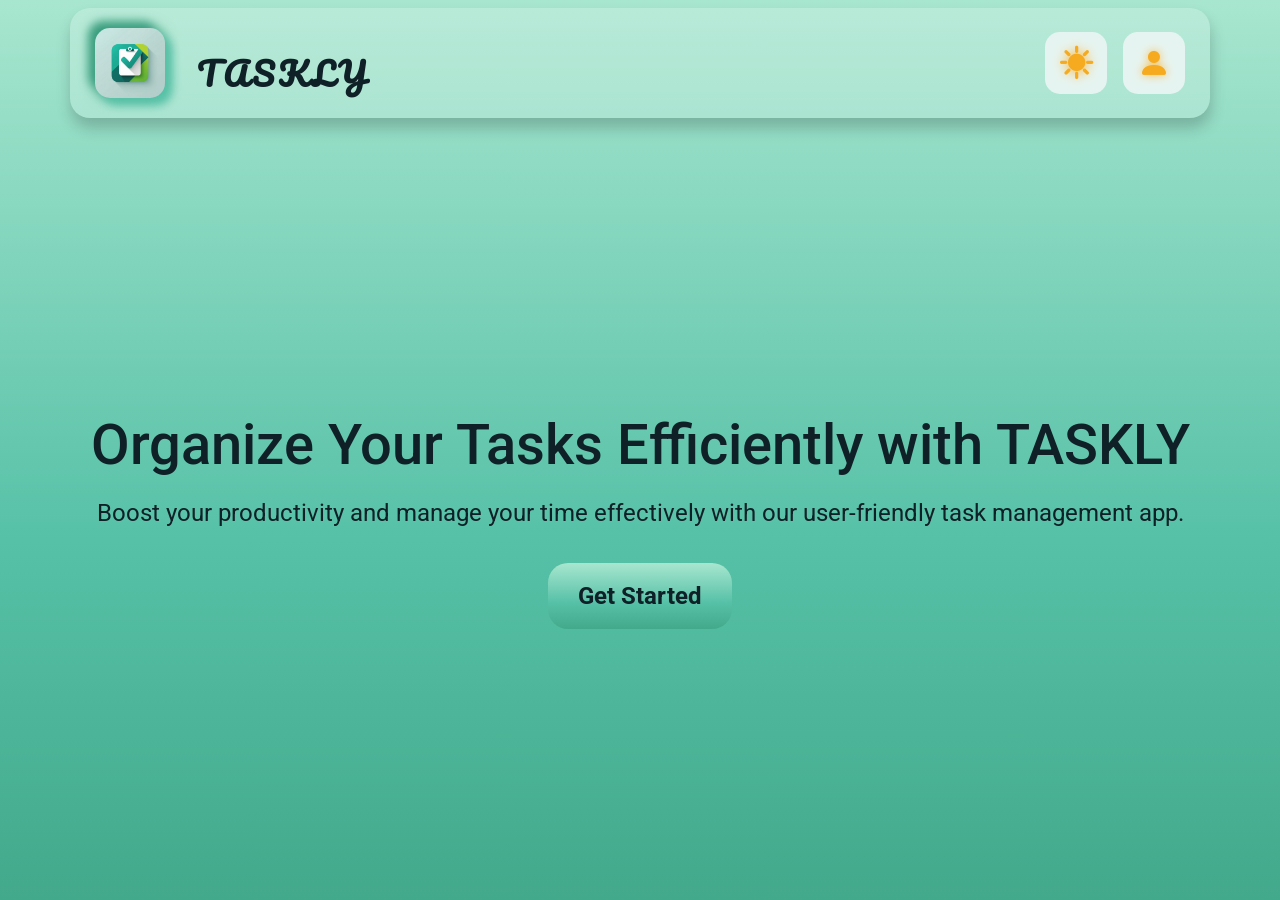
==== index.html @ f1f84120 "Add files via upload" ====
<!doctype html>
<html lang="en">

<head>
    <meta charset="utf-8">
    <meta name="viewport" content="width=device-width, initial-scale=1">
    <title>TASKLY</title>
    <link rel="icon" href="Images/Logo.png">

    <link href="https://cdn.jsdelivr.net/npm/bootstrap@5.3.8/dist/css/bootstrap.min.css" rel="stylesheet"
        integrity="sha384-sRIl4kxILFvY47J16cr9ZwB07vP4J8+LH7qKQnuqkuIAvNWLzeN8tE5YBujZqJLB" crossorigin="anonymous">
    <link rel="stylesheet" href="https://cdn.jsdelivr.net/npm/bootstrap-icons@1.11.3/font/bootstrap-icons.css">

    <link rel="stylesheet" href="CSS/Styles.css">
    <link rel="stylesheet" href="CSS/DarkModeStyles.css">
    <link rel="stylesheet" href="CSS/KeyFrames.css">
    <link rel="stylesheet" href="CSS/MediaQueries.css">
    <link rel="stylesheet" href="CSS/Fish.css">
</head>

<body onload="heroSectionHeight()" onresize="heroSectionHeight();">
    
    <div class="moonDiv">
        <div class="moon" id="white"></div>
    </div>
    
    <canvas id="stars"></canvas>

    <nav class="navbar navbar-expand-sm" id="navbar">
        <div class="container">
            <a class="navbar-brand logo" href="index.html">
                <img src="Images/Logo.png" alt="Logo Taskly">
                <h1>
                    <span>T</span>
                    <span>A</span>
                    <span>S</span>
                    <span>K</span>
                    <span>L</span>
                    <span>Y</span>
                </h1>
            </a>
            <button class="navbar-toggler" type="button" data-bs-toggle="collapse" data-bs-target="#navbarNav"
                aria-controls="navbarNav" aria-expanded="false" aria-label="Toggle navigation">
                <span class="navbar-toggler-icon"></span>
            </button>
            <div class="collapse navbar-collapse justify-content-end" id="navbarNav">
                <div class="d-flex justify-content-center align-items-center gap-3 my-2 my-md-0">
                    <div>
                        <input class="visually-hidden" type="checkbox" role="switch" id="Mode">
                        <label for="Mode" class="mode-icon"></label>
                    </div>
                    <div>
                        <button onclick="window.open('Login.html', '_self')" class="loginBtn"></button>
                    </div>
                </div>
            </div>
        </div>
    </nav>

    <section class="hero-section text-center">
        <div class="container">
            <h1 class="hero-title">Organize Your Tasks Efficiently with TASKLY</h1>
            <p class="hero-subtitle">Boost your productivity and manage your time effectively with our  user-friendly task management app.</p>
            <button onclick="window.open('Login.html', '_self')" class="getStartedBtn">Get Started</button>
        </div>
    </section>


    <script src="https://cdn.jsdelivr.net/npm/bootstrap@5.3.8/dist/js/bootstrap.bundle.min.js"
        integrity="sha384-FKyoEForCGlyvwx9Hj09JcYn3nv7wiPVlz7YYwJrWVcXK/BmnVDxM+D2scQbITxI"
        crossorigin="anonymous"></script>
    <script src="Javascript/AnimationBG.js"></script>
    <script src="Javascript/Scripts.js"></script>    
    
</body>

</html>
---- CSS/Styles.css ----
@import url('https://fonts.googleapis.com/css2?family=Roboto:wght@400;500;700&family=Pacifico&display=swap');

:root {
    --LightColor1: #a8e6cf;
    --LightColor2: #56C1A7;
    --LightColor3: #3A9D7D;
    --DarkColor1: #0F2027;
    --TransparentDarkColor1: rgba(15, 32, 39, 0.9);
    --DarkColor2: #203A43;
    --DarkColor3: #2C5364;
    --OffWhite: #e4e4e4;
    --DarkOffWhite: #c4c4c4;
}

* {
    margin: 0;
    padding: 0;
    box-sizing: border-box;
    scroll-behavior: smooth;
    transition: 0.6s ease-in-out;
    font-family: 'Roboto', sans-serif;
}

canvas {
    display: block;
    position: fixed;
    top: 0;
    left: 0;
    z-index: -2;
    opacity: 0;
}

body {
    background: linear-gradient(to bottom,
            var(--LightColor1),
            var(--LightColor2),
            var(--LightColor3),
            var(--DarkColor1),
            var(--DarkColor2),
            var(--DarkColor3));
    background-size: 300% 300%;
    background-position: top;
    background-repeat: no-repeat;
    background-attachment: fixed;
    transition: 1s ease-in-out;
}

/* Navbar */
.navbar {
    font-weight: bold;
    position: static;
    top: 0px;
    z-index: 999;
    margin-bottom: 15px;
}

.navbar .container {
    background: transparent;
    border-radius: 20px;
    padding: 15px 25px;
    position: relative;
    box-shadow: 1px 10px 15px rgba(0, 0, 0, 0.2);
}

.navbar .container::before,
.dataForms::before,
.home::before,
.modal .modal-content::before {
    content: "";
    position: absolute;
    top: 0;
    left: 0;
    width: 100%;
    height: 100%;
    border-radius: 20px;
    z-index: -1;
    background-color: rgba(255, 255, 255, 0.2);
    transition: 0.6s ease-in-out;    
}

.navbar .logo {
    display: flex;
    align-items: center;
    justify-content: center;
    flex-wrap: wrap;
    color: #e6f4f1 !important;
    gap: 2rem;
    margin: 0;
}

.navbar .logo img {
    width: 70px;
    height: 70px;
    border-radius: 15px;
    filter: drop-shadow(7px 7px 5px var(--LightColor2)) drop-shadow(-7px -7px 5px var(--LightColor3));
}

.navbar .logo:hover img {
    transform: scale(1.2);
    filter: drop-shadow(7px 7px 5px var(--LightColor3)) drop-shadow(-7px -7px 5px var(--LightColor2));
}

.navbar .logo h1 {
    font-size: clamp(1.5rem, 7vw, 2rem);
    font-weight: bold;
    color: var(--DarkColor1);
    margin: 0;
    display: flex;
    gap: 0.25rem;
}

.navbar .logo:hover h1 {
    transform: scale(1.2);
}

.navbar .logo h1 span {
    font-family: 'Pacifico', cursive;
    display: inline-block;
    animation: wave 2s linear infinite;
    transform: translateY(10px);
}

.navbar .logo h1 span:nth-child(1) {
    animation-delay: 0s;
}

.navbar .logo h1 span:nth-child(2) {
    animation-delay: 0.2s;
}

.navbar .logo h1 span:nth-child(3) {
    animation-delay: 0.4s;
}

.navbar .logo h1 span:nth-child(4) {
    animation-delay: 0.6s;
}

.navbar .logo h1 span:nth-child(5) {
    animation-delay: 0.8s;
}

.navbar .logo h1 span:nth-child(6) {
    animation-delay: 1.0s;
}

.loginBtn,
.mode-icon {
    border: none;
    background-color: transparent;
    text-decoration: none;
}

.mode-icon::before,
.loginBtn::before {
    font-family: "bootstrap-icons";
    font-size: 32px;
    color: #f5aa1f;
    text-shadow: 0px 0px 10px #f8bd50;
    background-color: #e6f4f1;
    border-radius: 15px;
    padding: 15px;
    cursor: pointer;
    transition: 0.6s ease-in-out;
}

.mode-icon::before {
    content: "\F1D1";
}

.loginBtn::before {
    content: "\F4DA";
}

.loginBtn:hover,
.mode-icon:hover {
    transform: scale(1.2);
}

.hero-section {
    display: flex;
    flex-direction: column;
    justify-content: center;
    align-items: center;
}

.hero-title {
    font-size: clamp(2rem, 5vw, 3.5rem);
    color: var(--DarkColor1);
    margin-bottom: 1rem;
}

.hero-subtitle {
    font-size: clamp(1rem, 3vw, 1.5rem);
    color: var(--DarkColor1);
    margin-bottom: 2rem;
}

.getStartedBtn {
    background: linear-gradient(to bottom,
            var(--LightColor1),
            var(--LightColor2),
            var(--LightColor3),
            var(--DarkColor1),
            var(--DarkColor2),
            var(--DarkColor3));
    background-size: 300% 300%;
    background-position: top;
    border-radius: 20px;
    padding: 15px 30px;
    font-size: clamp(1.2rem, 3vw, 1.5rem);
    font-weight: bold;
    color: var(--DarkColor1);
    border: none;
}

.getStartedBtn:hover {
    transform: scale(1.2);
}

/* Data Forms */
.dataForms {
    background-color: transparent;
    border-radius: 20px;
    padding: 0;
    box-shadow: 1px 10px 15px rgba(0, 0, 0, 0.2);
    position: relative;
    overflow: hidden;
}

.dataForms .showSignUp {
    position: absolute;
    top: -85px;
    left: 0px;
    padding: 25px 20px 15px;
    width: fit-content;
    font-weight: bold;
    border: none;
    background-color: var(--LightColor2);
    color: var(--DarkColor1);
    transition: 0.6s ease-in-out;
    display: none;
    flex-direction: column;
    align-items: center;
    justify-content: center;
    gap: 25px;
    z-index: 3;
    clip-path: polygon(0% 10%,
            50% 0%,
            100% 10%,
            100% 90%,
            50% 100%,
            0% 90%);
}

.dataForms h1 {
    width: 100%;
    font-size: clamp(1.5rem, 3vw, 3rem);
    color: var(--DarkColor1);
    font-weight: bold;
    text-align: center;
}

.dataForms p {
    color: var(--DarkColor1);
    opacity: 0.8;
    font-size: clamp(0.9rem, 2vw, 1.2rem);
    text-align: center;
}

.dataForms .social-links {
    display: flex;
    flex-direction: row;
    justify-content: center;
    align-items: center;
    gap: clamp(1.5rem, 3vw, 2rem);
}

.dataForms .social-links a {
    font-size: clamp(1rem, 5vw, 1.5rem);
    color: var(--DarkColor1);
    border: 1px solid var(--DarkColor1);
    padding: 10px 1rem;
    border-radius: 100%;
    transition: 0.4s ease-in-out;
}

.dataForms .social-links a:hover {
    background-color: var(--DarkColor1);
    color: var(--OffWhite);
    transform: scale(1.2);
}

.dataForms>div {
    padding: clamp(2rem, 3vw, 3rem) clamp(1.25rem, 5vw, 5rem);
    display: flex;
    flex-direction: column;
    gap: 1rem;
}

.dataForms form {
    display: flex;
    flex-direction: column;
    flex-wrap: wrap;
    align-items: center;
    justify-content: center;
    gap: 1.5rem;
}

.dataForms form>div {
    width: 100%;
    min-height: 51px;
    display: flex;
    flex-direction: column;
    align-items: center;
}

.dataForms form input:focus {
    outline: none;
    box-shadow: none;
}

.dataForms form .form-control {
    border: none;
    border-bottom: 1px solid var(--DarkColor1);
    padding: 10px;
    background-color: transparent;
    font-size: 1.25rem;
    color: var(--DarkColor1);
    transition: 0.6s ease-in-out;
}

.dataForms form .form-control::placeholder {
    color: var(--DarkColor1);
    opacity: 0.8;
    transition: 0.6s ease-in-out;
}

.dataForms form .form-control:focus {
    background-color: transparent;
}

.dataForms form div:has(.form-switch) {
    flex-wrap: wrap;
    flex-direction: row;
    justify-content: space-between;
    align-items: center;
    gap: 10px;
}

.dataForms form .form-switch .form-check-input {
    background-color: var(--LightColor2);
    border-color: var(--LightColor2);
    background-image: url("data:image/svg+xml,%3csvg xmlns='http://www.w3.org/2000/svg' viewBox='-4 -4 8 8'%3e%3ccircle r='3' fill='%23fff'/%3e%3c/svg%3e") !important;
    transition: 0.6s ease-in-out;
}

.dataForms form .form-switch .form-check-input:focus {
    background-image: url("data:image/svg+xml,%3csvg xmlns='http://www.w3.org/2000/svg' viewBox='-4 -4 8 8'%3e%3ccircle r='3' fill='%23fff'/%3e%3c/svg%3e") !important;
}

.dataForms form .form-switch .form-check-input:checked {
    background-color: var(--DarkColor1);
    border-color: var(--DarkColor1);
    background-image: url("data:image/svg+xml,%3csvg xmlns='http://www.w3.org/2000/svg' viewBox='-4 -4 8 8'%3e%3ccircle r='3' fill='%23fff'/%3e%3c/svg%3e") !important;
}

.dataForms form div:has(.form-switch) label {
    font-size: clamp(0.9rem, 5vw, 1.1rem);
    color: var(--DarkColor1);
}

.dataForms form .f-pass-btn {
    color: var(--DarkColor1);
    text-decoration: none;
    font-size: clamp(0.9rem, 5vw, 1.1rem);
}

.dataForms form .f-pass-btn:hover {
    text-decoration: underline;
}

.dataForms .submitBtn {
    color: var(--DarkColor1);
    border: 2px solid var(--DarkColor1);
    border-radius: 50px;
    padding: 10px clamp(30px, 3vw, 50px);
    font-size: clamp(1rem, 5vw, 1.5rem);
    background-color: transparent;
    font-weight: bold;
}

.dataForms .submitBtn:hover {
    background-color: var(--DarkColor1);
    color: var(--OffWhite);
    transform: scale(1.2);
}

.dataForms .overlay {
    position: absolute;
    border-radius: 20px;
    top: 0;
    right: 0;
    background: linear-gradient(to bottom,
            var(--LightColor1),
            var(--LightColor2),
            var(--LightColor3));
    background-position: var(--bg-pos, right);
    height: 100%;
    width: 50%;
    display: flex;
    flex-direction: column;
    justify-content: center;
    align-items: center;
    z-index: 0;
    transition: 0.6s ease-in-out;
}

.dataForms .overlay::before {
    content: '';
    background: linear-gradient(to bottom,
            var(--DarkColor1),
            var(--DarkColor2),
            var(--DarkColor3));
    background-size: 200%;
    background-position: var(--bg-pos, right);
    position: absolute;
    top: 0;
    left: 0;
    width: 100%;
    height: 100%;
    z-index: 1;
    opacity: 0;
    border-radius: 20px;
    transition: 0.6s ease-in-out;
}

.dataForms .overlay * {
    z-index: 2;
}

/* Tasks */

.hero-section:has(.home) {
    justify-content: flex-start;
    padding-top: 1.5rem;
}

.home {
    background-color: transparent;
    display: flex;
    flex-direction: column;
    align-items: center;
    justify-content: center;
    border-radius: 20px;
    padding: clamp(0.5rem, 5vw, 2rem);
    position: relative;
    box-shadow: 1px 10px 15px rgba(0, 0, 0, 0.2);
}

.home h1 {
    display: flex;
    align-self: center;
    justify-self: flex-start;
    margin: 0;
    color: var(--DarkColor1);
}

.home .tasks {
    width: 100%;
}

.home .tasks .task {
    background-color: var(--LightColor3);
    border-radius: 100rem;
    display: flex;
    flex-direction: row;
    justify-content: flex-start;
    align-items: center;
    gap: 20px;
    overflow: hidden;
    width: 100%;
    margin-bottom: 2rem;
}

.home .tasks .task .taskNumber {
    display: flex;
    align-self: stretch;
    filter: drop-shadow(1px 0px 10px var(--DarkColor1));
    width: 30%;
}

.home .tasks .task .taskNumber .shape {
    background-color: var(--LightColor2);
    clip-path: polygon(0% 0%,
            50% 0%,
            100% 100%,
            0% 100%);
    display: flex;
    align-items: center;
    width: 100%;
}

.home .tasks .task .taskNumber .num {
    /* border: 2px solid  var(--DarkColor1); */
    margin: 0;
    padding: 10px;
    margin-left: 10px;
    border-radius: 200rem;
}

.home .tasks .task .taskNumber .num span {
    font-size: clamp(1.5rem, 3vw, 7rem);
    padding: clamp(0.5rem, 3vw, 1.75rem);
    background-color: var(--LightColor1);
    clip-path: circle();
}

.home .tasks .task .taskContent {
    display: flex;
    flex-direction: row;
    justify-content: space-between;
    align-items: center;
    width: 70%;
}

.home .tasks .task .taskContent .text {
    display: flex;
    flex-direction: column;
    align-items: start;
    text-align: start;
    justify-content: center;
    padding-block: 1rem;
    width: clamp(80%, 5vw, 85%);
}

.home .tasks .task .taskContent .text * {
    margin: 0;
}

.home .tasks .task .taskContent .btns {
    display: flex;
    flex-direction: column;
    width: 20%;
    align-self: stretch;
}

.home .tasks .task .taskContent .btns button {
    font-size: clamp(1rem, 3vw, 1.5rem);
    margin: 0;
    border-radius: 0;
    height: 50%;
    display: flex;
    align-items: center;
    justify-content: center;
}

.btnAdd{
    border-radius: 100px;
    display: flex;
    align-items: center;
    justify-content: center;
    border: 2px solid var(--DarkColor1);
}

#addTaskbtn{
    font-weight: bold;
    font-size: 4rem;
    border: none;
    background-color: transparent;
    display: flex;
    align-items: center;
    justify-content: center;
    padding: 0 16px;
    clip-path: circle();
    color: var(--DarkColor1);
    transition: 0.4s ease-in-out;
}

#addTaskbtn:hover{
    background-color: var(--DarkColor1);
    color: var(--OffWhite);
}



.modal .modal-content{
    background-color: transparent;
    position: relative;
    border: none;
}

.modal .modal-content::before {
    background: linear-gradient(to bottom,
        var(--LightColor1),
        var(--LightColor2),
        var(--LightColor3)
    );
}

.modal .modal-header{
    display: flex;
    align-items: center;
    justify-content: space-between;
    border-bottom: 2px solid #0F2027;
}

.modal .modal-header h1{
    color: var(--DarkColor1);
}

.modal .modal-header .cls{
    background-color: transparent;
    border: none;
    font-size: 2rem;
    color: var(--DarkColor1);
    transition: 0.3s !important;
}
.modal .modal-header .cls:hover{
    color: var(--OffWhite);
}

.modal .modal-body form{
    display: flex;
    flex-direction: column;
    align-items: stretch;
}


.modal .modal-body form input:focus,
.modal .modal-body form textarea:focus {
    outline: none;
    box-shadow: none;
}

.modal .modal-body form input,
.modal .modal-body form span,
.modal .modal-body form textarea {
    border: none;
    border-bottom: 1px solid var(--DarkColor1);
    padding: 10px;
    background-color: transparent;
    font-size: 1.25rem;
    color: var(--DarkColor1);
    transition: 0.6s ease-in-out;
}

.modal .modal-body form input::placeholder,
.modal .modal-body form textarea::placeholder {
    color: var(--DarkColor1);
    /* opacity: 0.8; */
    transition: 0.6s ease-in-out;
}

.modal .modal-body form #taskname:focus {
    background-color: transparent;
}

.modal .modal-footer{
    border-top: 2px solid #0F2027;
}

.moonDiv{
    position: fixed;
    top: 0;
    left: 0;
    display: flex;
    align-items: center;
    justify-content: center;
    margin: 0px;
    padding: 0px;
    width: 100%;
    height: 100vh;
    overflow: hidden;
    z-index: -1;
    opacity: 0;
    transition: 0.6s ease-in-out;
}

.moon{
    background-color: var(--DarkColor1);
    width: 356px;
    height: 356px;
    border-radius: 50%;
    position: relative;
}

.moon::before{
    content: "";
    background-color: var(--DarkOffWhite);
    position: absolute;
    display: block;
    height: 100%;
    width: 100%;
    border-radius: 50%;
    z-index: -1;
    animation: 3.2s MoonAnime linear infinite alternate;
}
---- CSS/DarkModeStyles.css ----
body:has(#Mode:checked) canvas{
    opacity: 1;
}

body:has(#Mode:checked) {
    background: linear-gradient(to bottom, 
        var(--LightColor1), 
        var(--LightColor2), 
        var(--LightColor3), 
        var(--DarkColor1), 
        var(--DarkColor2), 
        var(--DarkColor3)
    );
    background-size: 300% 300%;
    background-position: bottom;
}

body:has(#Mode:checked) .navbar .container::before,
body:has(#Mode:checked) .dataForms::before,
body:has(#Mode:checked) .home::before,
body:has(#Mode:checked) .modal .modal-content::before{
    background-color: rgba(134, 134, 134, 0.1);
}

body:has(#Mode:checked) .navbar .logo span,
body:has(#Mode:checked) .hero-title,
body:has(#Mode:checked) h1,
body:has(#Mode:checked) h2,
body:has(#Mode:checked) h3,
body:has(#Mode:checked) h4,
body:has(#Mode:checked) h5,
body:has(#Mode:checked) p,
body:has(#Mode:checked) a,
body:has(#Mode:checked) label,
body:has(#Mode:checked) span,
body:has(#Mode:checked) form input,
body:has(#Mode:checked) form textarea,
body:has(#Mode:checked) form input::placeholder,
body:has(#Mode:checked) form textarea::placeholder
{
    color: var(--OffWhite);
}

body:has(#Mode:checked) .mode-icon::before {
    content: "\F495";
    background-color: var(--DarkColor1);
    color: var(--OffWhite);
    text-shadow: 0px 0px 10px var(--OffWhite);
}

body:has(#Mode:checked) .loginBtn::before{
    background-color: var(--DarkColor1);
    color: var(--OffWhite);
    text-shadow: 0px 0px 10px var(--OffWhite);
}


body:has(#Mode:checked) .hero-subtitle {
    color: var(--DarkOffWhite);
}

body:has(#Mode:checked) .getStartedBtn {
    background: linear-gradient(to bottom, var(--LightColor1), var(--LightColor2), var(--LightColor3), var(--DarkColor1), var(--DarkColor2), var(--DarkColor3));
    background-size: 300% 300%;
    background-position: bottom;
    color: var(--OffWhite);
}

/* Data Forms */

body:has(#Mode:checked) .dataForms .showSignUp{
    background-color: var(--DarkColor1);
    color: var(--OffWhite);
}

body:has(#Mode:checked) .dataForms .social-links a{
    border: 1px solid var(--OffWhite);
}
body:has(#Mode:checked) .dataForms .social-links a:hover{
    background-color: var(--OffWhite);
    color: var(--DarkColor1);
    transform: scale(1.2);
}

body:has(#Mode:checked) .dataForms .form-control {
    color: var(--OffWhite);
    border-bottom: 1px solid var(--OffWhite);
}

body:has(#Mode:checked) .dataForms .form-control::placeholder {
    color: var(--DarkOffWhite);
}

body:has(#Mode:checked) .dataForms form div:has(.form-switch) input[type="checkbox"]{
    background-color: var(--DarkColor2);
    border-color: var(--DarkColor2);
}

body:has(#Mode:checked) .dataForms form div:has(.form-switch) input[type="checkbox"]:checked{
    background-color: var(--LightColor2);
    border-color: var(--LightColor2);
}

body:has(#Mode:checked) .dataForms .submitBtn {
    color: var(--OffWhite);
    border-color: var(--OffWhite);
}

body:has(#Mode:checked) .dataForms .submitBtn {
    color: var(--OffWhite);
    border-color: var(--OffWhite);
}

body:has(#Mode:checked) .dataForms .submitBtn:hover {
    background-color: var(--OffWhite);
    color: var(--DarkColor1);
}

body:has(#Mode:checked) .dataForms .overlay::before {
    opacity: 1;
}

body:has(#Mode:checked) .home .tasks .task{
    background-color: var(--TransparentDarkColor1);
}

body:has(#Mode:checked) .home .tasks .task .taskNumber{
    filter: drop-shadow(0px 0px 15px var(--LightColor1));
}

body:has(#Mode:checked) .home .tasks .task .taskNumber .shape{
    background-color: var(--DarkColor2);
}

body:has(#Mode:checked) .home .tasks .task .taskNumber .num span{
    background-color: var(--DarkColor3);
}

body:has(#Mode:checked) .btnAdd{
    border: 2px solid var(--OffWhite);
}

body:has(#Mode:checked) #addTaskbtn{
    background-color: transparent;
    color: var(--OffWhite);
}

body:has(#Mode:checked) #addTaskbtn:hover{
    background-color: var(--OffWhite);
    color: var(--DarkColor1);
}

body:has(#Mode:checked) .modal .modal-content::before {
    background: linear-gradient(to bottom,
        var(--DarkColor1),
        var(--DarkColor2),
        var(--DarkColor3)
    );
}

body:has(#Mode:checked) #addTaskModal .btn-close {
    filter: brightness(0) invert(1);
}

body:has(#Mode:checked) .moonDiv{
    opacity: 1;
}
---- CSS/KeyFrames.css ----
@keyframes wave {
    0%, 100% {
        transform: translateY(10px);
    }
    50% {
        transform: translateY(-10px);
    }
}


@keyframes MoonAnime{
    0%{
        transform: translate(-30px, 30px) scale(0.9);
        box-shadow: none;
    }

    50%{
        transform: translateX(0px, 0px) scale(1.02);
        box-shadow: 0 0 10px var(--OffWhite), 0 0 80px 8px var(--OffWhite);
    }

    100%{
        transform: translate(30px, -30px) scale(0.9);
        box-shadow: none;
    }
}
---- CSS/MediaQueries.css ----
@media (max-width:767px) {
    .navbar .container {
        align-items: center;
        justify-content: center;
        text-align: center;
        gap: 1rem;
    }

    .navbar .logo {
        text-align: center;
        align-items: center;
        justify-content: center;
        gap: 1.75rem;
    }

    .dataForms{
        border-top-left-radius: 0px;
    }

    .dataForms .showSignUp{
        display: flex;
    }

    .dataForms .overlay{
        display: none;
    }

    .home .tasks .task{
        flex-direction: column;
        align-items: center;
        justify-content: center;
        border-radius: 20px;
    }

    .home .tasks .task .taskNumber{
        width: 100%;
        filter: drop-shadow(0px 5px 15px  var(--DarkColor1));
    }
    
    .home .tasks .task .taskNumber .shape{
        clip-path: none;
        justify-content: center;
    }

    .home .tasks .task .taskNumber .num{
        border: none;
        padding: 10px;
        margin-left: 0px;
        border-radius: 0rem;
    }

    .home .tasks .task .taskContent{
        flex-direction: column;
        align-items: center;
        justify-content: center;
        width: 100%;
    }

    .home .tasks .task .taskContent .text{
        align-items: center;
        text-align: center;
    }
    
    .home .tasks .task .taskContent .btns{
        flex-direction: row;
        justify-content: center;
        width: 100%;
    }
    
    .home .tasks .task .taskContent .btns button{
        height: 100%;
        width: 50%;
    }

    .home .tasks .task .taskContent .btns button:nth-child(1){
        justify-content: flex-end;
    }
    .home .tasks .task .taskContent .btns button:nth-child(2){
        justify-content: flex-start;
    }

    .moonDiv .moon{
        width: 256px;
        height: 256px;
    }
}
---- CSS/Fish.css ----
:root{
    --coilSize: 20px;
    --delayCount: 40ms;
    --scaleMe: 1.2;

    --scaleFlip: 1;
    --posFlip: 0;
}

.fish {
    position: fixed;
    top: -25%;
    left: 50%;
    width: fit-content;
    height: 100%;
    z-index: 3;
    filter: drop-shadow(calc(var(--coilSize) * 4) calc(var(--coilSize) / 3) 5px rgba(0, 0, 0, 0.3));
}

.fish .koiCoil {
    z-index: 9999;
    position: absolute;
    width: var(--coilSize);
    height: var(--coilSize);
    background-color: orangered;
    border-radius: 50%;
    top: 50%;
    left: 50%;
    margin-left: calc(var(--coilSize) / -2);
    margin-top: calc(var(--coilSize) / -2);
    transform: scale(var(--scaleMe), var(--scaleMe));
    filter: contrast(200%);
    offset-path: path("M11.7692 229.5C14.552 200.052 7.51901 171.858 -42.8757 170.644C-105.869 169.128 -131.294 76.612 -101.695 51.5872C-72.0955 26.5625 -24.6607 -50.7867 70.5883 51.5872C165.837 153.961 27.7073 131.211 33.0199 183.157C38.3326 235.102 90.3211 195.669 139.274 223.727C188.226 251.785 207.959 299.56 139.274 316.243C70.5883 332.926 41.3685 398.9 81.9726 419.754C122.577 440.608 222 478.524 222 419.754C222 372.738 222 242.432 222 183.157C219.091 129.948 175.78 30.8091 25.8099 59.9288C-161.652 96.3284 -30.3529 119.837 25.8099 141.07C81.9726 162.303 171.529 204.769 126.751 260.506C81.9726 316.243 101.326 362.501 139.274 373.496C177.222 384.492 170.012 464.495 70.5883 462.979C-28.835 461.462 -42.8757 393.015 -42.8757 373.496C-42.8757 238.288 11.7692 293 11.7692 240.506C11.7692 208.05 11.7692 237.336 11.7692 229.5Z"
        );
    animation: fishAnim 20000ms linear infinite;
    box-shadow: calc(var(--coilSize) / -2) calc(var(--coilSize) / -10) 0 white inset;
}

.fish:nth-of-type(2) {
    transform-origin: top center;
    transform: scale(-1, 1);
    filter: drop-shadow(calc(var(--coilSize) * -4) calc(var(--coilSize) / 3) 5px rgba(0, 0, 0, 0.3));
}

.fish:nth-of-type(2) .koiCoil {
    background-color: white;
    box-shadow: calc(var(--coilSize) / -2) calc(var(--coilSize) / -10) 0 orangered inset;
}

.fish .koiCoil:nth-of-type(15),
.fish .koiCoil:nth-of-type(14) {
    background-color: orangered;
}

.fish:nth-of-type(2) .koiCoil:nth-of-type(15),
.fish:nth-of-type(2) .koiCoil:nth-of-type(14) {
    background-color: white;
}

.fish .koiCoil:nth-of-type(15)::after {
    content: ":";
    position: absolute;
    color: black;
    font-weight: 800;
    text-align: center;
    line-height: 60%;
    font-size: calc(var(--coilSize) * 1.2);
}

.fish .koiCoil:nth-of-type(1)::before {
    content: "";
    position: absolute;
    width: 100%;
    height: 50%;
    top: 25%;
    left: -100%;
    border-radius: var(--coilSize);
    background-color: white;
    /*box-shadow: calc(var(--coilSize) / -10) calc(var(--coilSize) / -4) calc(var(--coilSize) / 3) rgba(0,0,0,.3) inset;*/
    transform-origin: center right;
    animation: backFlip 200ms ease-in-out alternate infinite;
}

.fish .koiCoil:nth-of-type(14) {
    --scaleMe: 1.2;
    animation-delay: calc(var(--delayCount) * 1);
}

.fish .koiCoil:nth-of-type(13) {
    --scaleMe: 1.35;
    animation-delay: calc(var(--delayCount) * 2);
}

.fish .koiCoil:nth-of-type(12) {
    --scaleMe: 1.55;
    animation-delay: calc(var(--delayCount) * 3);
}

.fish .koiCoil:nth-of-type(11) {
    --scaleMe: 1.75;
    animation-delay: calc(var(--delayCount) * 4);
}

.fish .koiCoil:nth-of-type(10) {
    --scaleMe: 1.9;
    animation-delay: calc(var(--delayCount) * 5);
}

.fish .koiCoil:nth-of-type(9) {
    --scaleMe: 2;
    animation-delay: calc(var(--delayCount) * 6);
}

.fish .koiCoil:nth-of-type(8) {
    --scaleMe: 2;
    animation-delay: calc(var(--delayCount) * 7);
}

.fish .koiCoil:nth-of-type(7) {
    --scaleMe: 2;
    animation-delay: calc(var(--delayCount) * 8);
}

.fish .koiCoil:nth-of-type(6) {
    --scaleMe: 1.9;
    animation-delay: calc(var(--delayCount) * 9);
}

.fish .koiCoil:nth-of-type(5) {
    --scaleMe: 1.75;
    animation-delay: calc(var(--delayCount) * 10);
}

.fish .koiCoil:nth-of-type(4) {
    --scaleMe: 1.55;
    animation-delay: calc(var(--delayCount) * 11);
}

.fish .koiCoil:nth-of-type(3) {
    --scaleMe: 1.35;
    animation-delay: calc(var(--delayCount) * 12);
}

.fish .koiCoil:nth-of-type(2) {
    --scaleMe: 1.2;
    animation-delay: calc(var(--delayCount) * 13);
}

.fish .koiCoil:nth-of-type(1) {
    animation-delay: calc(var(--delayCount) * 14);
}

.fish .koiCoil:nth-of-type(12)::before,
.fish .koiCoil:nth-of-type(12)::after {
    content: "";
    position: absolute;
    width: 100%;
    height: 20%;
    top: -10%;
    left: -100%;
    border-radius: var(--coilSize);
    background-color: white;
    transform-origin: center right;
    animation: sideFlip 500ms ease-in-out alternate infinite;
}

.fish .koiCoil:nth-of-type(12)::after {
    --scaleFlip: -1;
    --posFlip: calc(var(--coilSize) * -1);
}

@keyframes fishAnim {
    0% {
        offset-distance: 0%;
    }

    100% {
        offset-distance: 100%;
    }
}

@keyframes backFlip {
    0% {
        transform: rotate(45deg);
    }

    100% {
        transform: rotate(-45deg);
    }
}

@keyframes sideFlip {
    0% {
        transform: scale(1, var(--scaleFlip)) translateY(var(--posFlip))rotate(80deg);
    }

    100% {
        transform: scale(1, var(--scaleFlip)) translateY(var(--posFlip))rotate(20deg);
    }
}
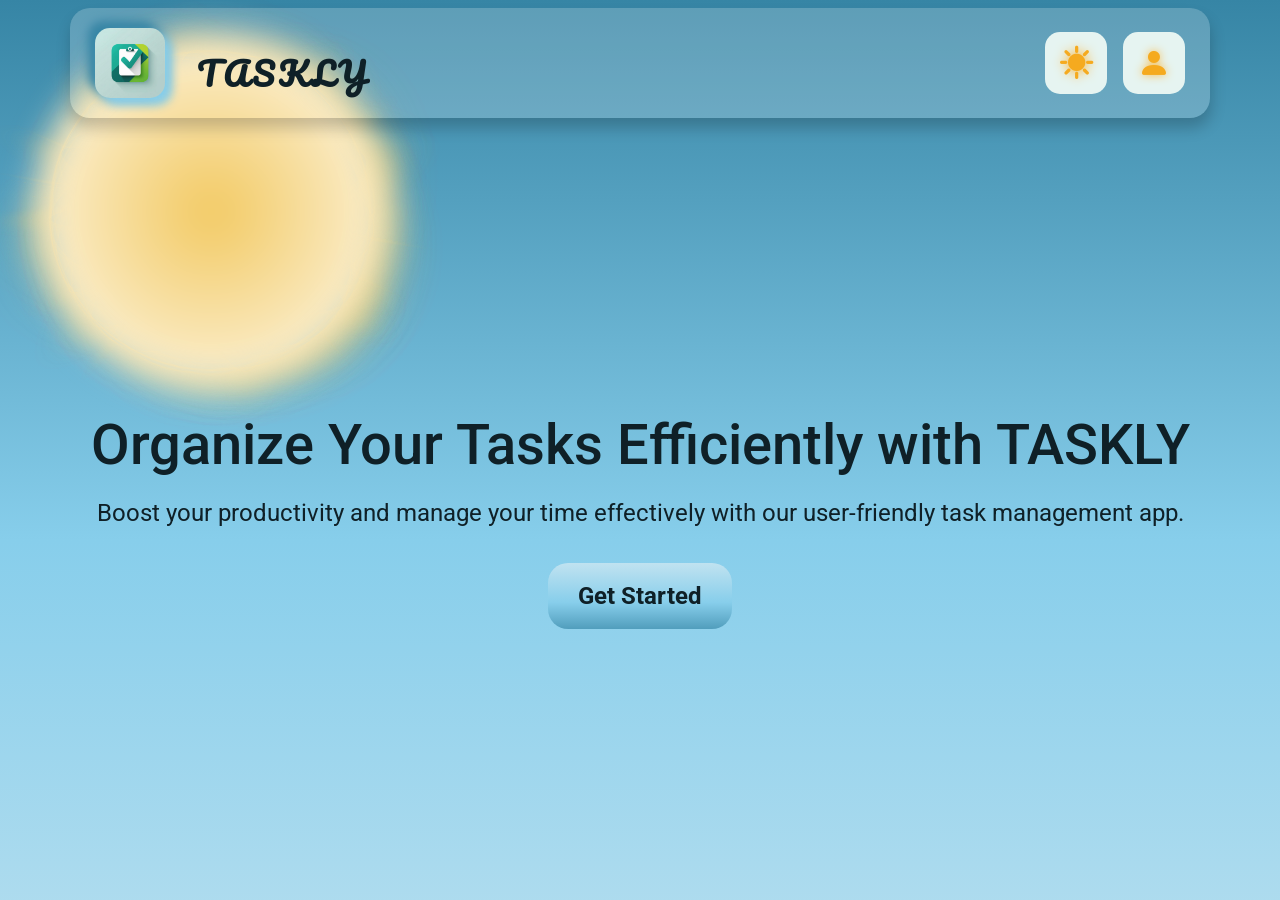
==== commit 2bbbe339: "Add files via upload" ====
--- a/index.html
+++ b/index.html
@@ -2,76 +2,122 @@
 <html lang="en">
 
 <head>
-    <meta charset="utf-8">
-    <meta name="viewport" content="width=device-width, initial-scale=1">
-    <title>TASKLY</title>
-    <link rel="icon" href="Images/Logo.png">
+  <meta charset="utf-8" />
+  <meta name="viewport" content="width=device-width, initial-scale=1" />
+  <title>TASKLY</title>
+  <link rel="icon" href="Images/Logo.png" />
 
-    <link href="https://cdn.jsdelivr.net/npm/bootstrap@5.3.8/dist/css/bootstrap.min.css" rel="stylesheet"
-        integrity="sha384-sRIl4kxILFvY47J16cr9ZwB07vP4J8+LH7qKQnuqkuIAvNWLzeN8tE5YBujZqJLB" crossorigin="anonymous">
-    <link rel="stylesheet" href="https://cdn.jsdelivr.net/npm/bootstrap-icons@1.11.3/font/bootstrap-icons.css">
+  <!-- Bootstrap Library, Icons -->
+  <link href="https://cdn.jsdelivr.net/npm/bootstrap@5.3.8/dist/css/bootstrap.min.css" rel="stylesheet"
+    integrity="sha384-sRIl4kxILFvY47J16cr9ZwB07vP4J8+LH7qKQnuqkuIAvNWLzeN8tE5YBujZqJLB" crossorigin="anonymous" />
+  <link rel="stylesheet" href="https://cdn.jsdelivr.net/npm/bootstrap-icons@1.11.3/font/bootstrap-icons.css" />
 
-    <link rel="stylesheet" href="CSS/Styles.css">
-    <link rel="stylesheet" href="CSS/DarkModeStyles.css">
-    <link rel="stylesheet" href="CSS/KeyFrames.css">
-    <link rel="stylesheet" href="CSS/MediaQueries.css">
-    <link rel="stylesheet" href="CSS/Fish.css">
+  <!-- CSS Files -->
+  <link rel="stylesheet" href="CSS/Styles.css" />
+  <link rel="stylesheet" href="CSS/DarkModeStyles.css" />
+  <link rel="stylesheet" href="CSS/KeyFrames.css" />
+  <link rel="stylesheet" href="CSS/MediaQueries.css" />
+  <link rel="stylesheet" href="CSS/Sun.css" />
+  <link rel="stylesheet" href="CSS/Moon.css" />
 </head>
 
-<body onload="heroSectionHeight()" onresize="heroSectionHeight();">
-    
-    <div class="moonDiv">
-        <div class="moon" id="white"></div>
+<body onload="heroSectionHeight()" onresize="heroSectionHeight()">
+  <!-- Sun Light Mode -->
+  <div class="sunDiv parent-sun">
+    <div class="sunDiv sun">
+      <div class="sunDiv rotate">
+        <span></span>
+        <span></span>
+        <span></span>
+        <span></span>
+        <span></span>
+        <span></span>
+        <span></span>
+        <span></span>
+        <span></span>
+        <span></span>
+        <span></span>
+        <span></span>
+        <span></span>
+        <span></span>
+        <span></span>
+        <span></span>
+        <span></span>
+        <span></span>
+        <span></span>
+        <span></span>
+        <span></span>
+        <span></span>
+        <span></span>
+        <span></span>
+        <span></span>
+        <span></span>
+        <span></span>
+        <span></span>
+      </div>
     </div>
-    
-    <canvas id="stars"></canvas>
+  </div>
 
-    <nav class="navbar navbar-expand-sm" id="navbar">
-        <div class="container">
-            <a class="navbar-brand logo" href="index.html">
-                <img src="Images/Logo.png" alt="Logo Taskly">
-                <h1>
-                    <span>T</span>
-                    <span>A</span>
-                    <span>S</span>
-                    <span>K</span>
-                    <span>L</span>
-                    <span>Y</span>
-                </h1>
-            </a>
-            <button class="navbar-toggler" type="button" data-bs-toggle="collapse" data-bs-target="#navbarNav"
-                aria-controls="navbarNav" aria-expanded="false" aria-label="Toggle navigation">
-                <span class="navbar-toggler-icon"></span>
-            </button>
-            <div class="collapse navbar-collapse justify-content-end" id="navbarNav">
-                <div class="d-flex justify-content-center align-items-center gap-3 my-2 my-md-0">
-                    <div>
-                        <input class="visually-hidden" type="checkbox" role="switch" id="Mode">
-                        <label for="Mode" class="mode-icon"></label>
-                    </div>
-                    <div>
-                        <button onclick="window.open('Login.html', '_self')" class="loginBtn"></button>
-                    </div>
-                </div>
-            </div>
+  <!-- Moon Dark Mode -->
+  <div class="moonDiv">
+    <div class="moon" id="white"></div>
+  </div>
+
+  <!-- Stars Dark Mode -->
+  <canvas id="stars"></canvas>
+
+  <nav class="navbar navbar-expand-sm" id="navbar">
+    <div class="container">
+      <a class="navbar-brand logo" href="index.html">
+        <img src="Images/Logo.png" alt="Logo Taskly" />
+        <h1>
+          <span>T</span>
+          <span>A</span>
+          <span>S</span>
+          <span>K</span>
+          <span>L</span>
+          <span>Y</span>
+        </h1>
+      </a>
+      <button class="navbar-toggler" type="button" data-bs-toggle="collapse" data-bs-target="#navbarNav"
+        aria-controls="navbarNav" aria-expanded="false" aria-label="Toggle navigation">
+        <span class="navbar-toggler-icon"></span>
+      </button>
+      <div class="collapse navbar-collapse justify-content-end" id="navbarNav">
+        <div class="d-flex justify-content-center align-items-center gap-3 my-2 my-md-0">
+          <div>
+            <input class="visually-hidden" type="checkbox" role="switch" id="Mode" />
+            <label for="Mode" class="mode-icon"></label>
+          </div>
+          <div>
+            <button onclick="window.open('Login.html', '_self')" class="loginBtn"></button>
+          </div>
         </div>
-    </nav>
+      </div>
+    </div>
+  </nav>
 
-    <section class="hero-section text-center">
-        <div class="container">
-            <h1 class="hero-title">Organize Your Tasks Efficiently with TASKLY</h1>
-            <p class="hero-subtitle">Boost your productivity and manage your time effectively with our  user-friendly task management app.</p>
-            <button onclick="window.open('Login.html', '_self')" class="getStartedBtn">Get Started</button>
-        </div>
-    </section>
+  <section class="hero-section text-center">
+    <div class="container">
+      <h1 class="hero-title">Organize Your Tasks Efficiently with TASKLY</h1>
+      <p class="hero-subtitle">
+        Boost your productivity and manage your time effectively with our
+        user-friendly task management app.
+      </p>
+      <button onclick="window.open('Login.html', '_self')" class="getStartedBtn">
+        Get Started
+      </button>
+    </div>
+  </section>
 
+  <!-- Bootstrap Library -->
+  <script src="https://cdn.jsdelivr.net/npm/bootstrap@5.3.8/dist/js/bootstrap.bundle.min.js"
+    integrity="sha384-FKyoEForCGlyvwx9Hj09JcYn3nv7wiPVlz7YYwJrWVcXK/BmnVDxM+D2scQbITxI"
+    crossorigin="anonymous"></script>
 
-    <script src="https://cdn.jsdelivr.net/npm/bootstrap@5.3.8/dist/js/bootstrap.bundle.min.js"
-        integrity="sha384-FKyoEForCGlyvwx9Hj09JcYn3nv7wiPVlz7YYwJrWVcXK/BmnVDxM+D2scQbITxI"
-        crossorigin="anonymous"></script>
-    <script src="Javascript/AnimationBG.js"></script>
-    <script src="Javascript/Scripts.js"></script>    
-    
+  <!-- Js Files -->
+  <script src="Javascript/StarsBG.js"></script>
+  <script src="Javascript/Scripts.js"></script>
 </body>
 
 </html>
--- a/CSS/Styles.css
+++ b/CSS/Styles.css
@@ -1,9 +1,9 @@
 @import url('https://fonts.googleapis.com/css2?family=Roboto:wght@400;500;700&family=Pacifico&display=swap');
 
 :root {
-    --LightColor1: #a8e6cf;
-    --LightColor2: #56C1A7;
-    --LightColor3: #3A9D7D;
+    --LightColor1: #c0e2f0;
+    --LightColor2: #87ceeb;
+    --LightColor3: #3685a5;
     --DarkColor1: #0F2027;
     --TransparentDarkColor1: rgba(15, 32, 39, 0.9);
     --DarkColor2: #203A43;
@@ -32,9 +32,9 @@
 
 body {
     background: linear-gradient(to bottom,
+            var(--LightColor3),
+            var(--LightColor2),
             var(--LightColor1),
-            var(--LightColor2),
-            var(--LightColor3),
             var(--DarkColor1),
             var(--DarkColor2),
             var(--DarkColor3));
@@ -582,8 +582,6 @@
     color: var(--OffWhite);
 }
 
-
-
 .modal .modal-content{
     background-color: transparent;
     position: relative;
@@ -626,7 +624,6 @@
     align-items: stretch;
 }
 
-
 .modal .modal-body form input:focus,
 .modal .modal-body form textarea:focus {
     outline: none;
@@ -648,7 +645,6 @@
 .modal .modal-body form input::placeholder,
 .modal .modal-body form textarea::placeholder {
     color: var(--DarkColor1);
-    /* opacity: 0.8; */
     transition: 0.6s ease-in-out;
 }
 
@@ -658,41 +654,4 @@
 
 .modal .modal-footer{
     border-top: 2px solid #0F2027;
-}
-
-.moonDiv{
-    position: fixed;
-    top: 0;
-    left: 0;
-    display: flex;
-    align-items: center;
-    justify-content: center;
-    margin: 0px;
-    padding: 0px;
-    width: 100%;
-    height: 100vh;
-    overflow: hidden;
-    z-index: -1;
-    opacity: 0;
-    transition: 0.6s ease-in-out;
-}
-
-.moon{
-    background-color: var(--DarkColor1);
-    width: 356px;
-    height: 356px;
-    border-radius: 50%;
-    position: relative;
-}
-
-.moon::before{
-    content: "";
-    background-color: var(--DarkOffWhite);
-    position: absolute;
-    display: block;
-    height: 100%;
-    width: 100%;
-    border-radius: 50%;
-    z-index: -1;
-    animation: 3.2s MoonAnime linear infinite alternate;
 }
--- a/CSS/DarkModeStyles.css
+++ b/CSS/DarkModeStyles.css
@@ -1,12 +1,16 @@
-body:has(#Mode:checked) canvas{
+body:has(#Mode:checked) .sunDiv.parent-sun{
+    opacity: 0;
+}
+body:has(#Mode:checked) canvas,
+body:has(#Mode:checked) .moonDiv{
     opacity: 1;
 }
 
 body:has(#Mode:checked) {
     background: linear-gradient(to bottom, 
+        var(--LightColor3), 
+        var(--LightColor2), 
         var(--LightColor1), 
-        var(--LightColor2), 
-        var(--LightColor3), 
         var(--DarkColor1), 
         var(--DarkColor2), 
         var(--DarkColor3)
@@ -160,8 +164,4 @@
 
 body:has(#Mode:checked) #addTaskModal .btn-close {
     filter: brightness(0) invert(1);
-}
-
-body:has(#Mode:checked) .moonDiv{
-    opacity: 1;
 }
--- a/CSS/MediaQueries.css
+++ b/CSS/MediaQueries.css
@@ -83,4 +83,12 @@
         width: 256px;
         height: 256px;
     }
+
+    .sunDiv,
+    .sun,
+    .sun span,
+    .sun:after,
+    .sun .rotate{
+        width: 15rem !important;
+    }
 }
--- a/CSS/Sun.css
+++ b/CSS/Sun.css
@@ -0,0 +1,191 @@
+.sunDiv {
+    transform-style: preserve-3d;
+    perspective: 100rem;
+    width: 20rem;
+    aspect-ratio: 1/1;
+    margin: auto;
+}
+
+.sunDiv.parent-sun {
+    animation: move 6s linear infinite;
+    position: fixed;
+    top: 50px;
+    left: 50px;
+}
+
+.sunDiv *,
+.sunDiv *:after,
+.sunDiv *:before {
+    content: "";
+    position: absolute;
+    left: 0;
+    top: 0;
+    box-sizing: border-box;
+    transform-style: preserve-3d;
+    transition: 0.6s ease-in-out;
+}
+
+.sun,
+.sun span,
+.sun:after,
+.sun .rotate {
+    width: 20rem;
+    aspect-ratio: 1/1;
+    border-radius: 50%;
+    border: 1px solid rgba(242, 201, 97, 0.3);
+}
+
+.sun span:nth-of-type(1) {
+    transform: rotateY(12deg) rotateX(4deg);
+}
+
+.sun span:nth-of-type(2) {
+    transform: rotateY(24deg) rotateX(26deg);
+}
+
+.sun span:nth-of-type(3) {
+    transform: rotateY(3deg) rotateX(33deg);
+}
+
+.sun span:nth-of-type(4) {
+    transform: rotateY(48deg) rotateX(56deg);
+}
+
+.sun span:nth-of-type(5) {
+    transform: rotateY(90deg) rotateX(85deg);
+}
+
+.sun span:nth-of-type(6) {
+    transform: rotateY(6deg) rotateX(24deg);
+}
+
+.sun span:nth-of-type(7) {
+    transform: rotateY(91deg) rotateX(42deg);
+}
+
+.sun span:nth-of-type(8) {
+    transform: rotateY(48deg) rotateX(8deg);
+}
+
+.sun span:nth-of-type(9) {
+    transform: rotateY(135deg) rotateX(27deg);
+}
+
+.sun span:nth-of-type(10) {
+    transform: rotateY(50deg) rotateX(140deg);
+}
+
+.sun span:nth-of-type(11) {
+    transform: rotateY(77deg) rotateX(121deg);
+}
+
+.sun span:nth-of-type(12) {
+    transform: rotateY(168deg) rotateX(96deg);
+}
+
+.sun span:nth-of-type(13) {
+    transform: rotateY(182deg) rotateX(117deg);
+}
+
+.sun span:nth-of-type(14) {
+    transform: rotateY(252deg) rotateX(42deg);
+}
+
+.sun span:nth-of-type(15) {
+    transform: rotateY(195deg) rotateX(270deg);
+}
+
+.sun span:nth-of-type(16) {
+    transform: rotateY(304deg) rotateX(64deg);
+}
+
+.sun span:nth-of-type(17) {
+    transform: rotateY(85deg) rotateX(323deg);
+}
+
+.sun span:nth-of-type(18) {
+    transform: rotateY(162deg) rotateX(306deg);
+}
+
+.sun span:nth-of-type(19) {
+    transform: rotateY(323deg) rotateX(380deg);
+}
+
+.sun span:nth-of-type(20) {
+    transform: rotateY(320deg) rotateX(340deg);
+}
+
+.sun span:nth-of-type(21) {
+    transform: rotateY(105deg) rotateX(189deg);
+}
+
+.sun span:nth-of-type(22) {
+    transform: rotateY(88deg) rotateX(66deg);
+}
+
+.sun span:nth-of-type(23) {
+    transform: rotateY(276deg) rotateX(460deg);
+}
+
+.sun span:nth-of-type(24) {
+    transform: rotateY(408deg) rotateX(336deg);
+}
+
+.sun span:nth-of-type(25) {
+    transform: rotateY(250deg) rotateX(475deg);
+}
+
+.sun span:nth-of-type(26) {
+    transform: rotateY(286deg) rotateX(130deg);
+}
+
+.sun span:nth-of-type(27) {
+    transform: rotateY(270deg) rotateX(459deg);
+}
+
+.sun span:nth-of-type(28) {
+    transform: rotateY(392deg) rotateX(476deg);
+}
+
+.sun span:nth-of-type(29) {
+    transform: rotateY(435deg) rotateX(435deg);
+}
+
+.sun span:nth-of-type(30) {
+    transform: rotateY(120deg) rotateX(180deg);
+}
+
+.sun .rotate {
+    perspective: none;
+    animation: rotate 15s linear infinite;
+}
+
+@keyframes rotate {
+    100% {
+        transform: rotateY(360deg);
+    }
+}
+
+@keyframes move {
+    0% {
+        transform: translateY(0);
+    }
+
+    50% {
+        transform: translateY(-20px);
+    }
+
+    100% {
+        transform: translateY(0);
+    }
+}
+
+.sun span {
+    box-shadow: 20px 0 50px rgba(242, 201, 97, 0.3);
+}
+
+.sun:after {
+    background: radial-gradient(#F2C961, #fff);
+    transform: translate3d(0, 0, 20rem) scale(0.66);
+    filter: blur(1rem);
+}
--- a/CSS/Moon.css
+++ b/CSS/Moon.css
@@ -0,0 +1,36 @@
+.moonDiv{
+    position: fixed;
+    top: 0;
+    left: 0;
+    display: flex;
+    align-items: flex-start;
+    justify-content: flex-start;
+    margin: 0px;
+    padding: 50px;
+    width: 100%;
+    height: 100vh;
+    overflow: hidden;
+    z-index: -1;
+    opacity: 0;
+    transition: 0.6s ease-in-out;
+}
+
+.moon{
+    background-color: var(--DarkColor1);
+    width: 356px;
+    height: 356px;
+    border-radius: 50%;
+    position: relative;
+}
+
+.moon::before{
+    content: "";
+    background-color: var(--DarkOffWhite);
+    position: absolute;
+    display: block;
+    height: 100%;
+    width: 100%;
+    border-radius: 50%;
+    z-index: -1;
+    animation: 3.2s MoonAnime linear infinite alternate;
+}
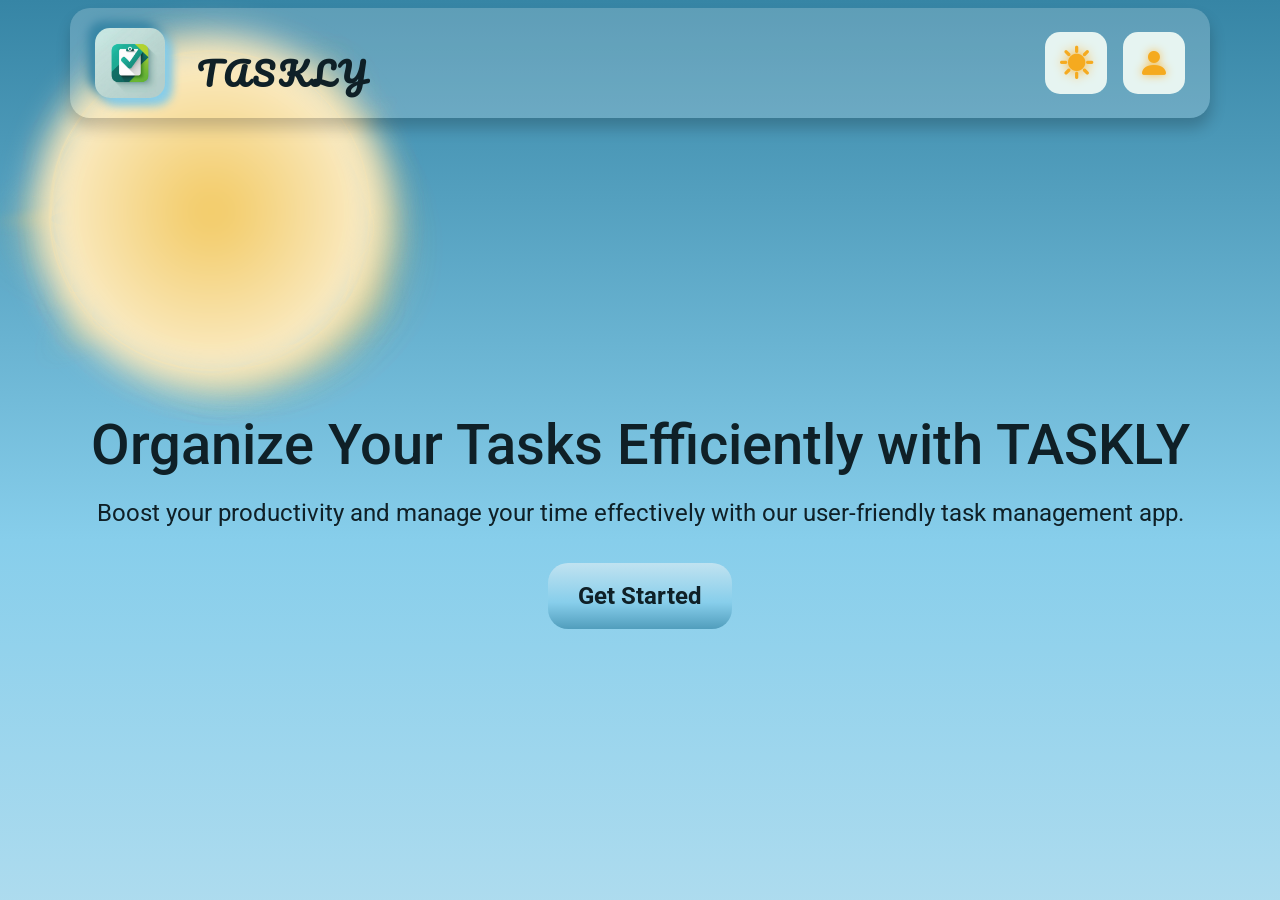
==== commit cde2eb30: "Add files via upload" ====
--- a/index.html
+++ b/index.html
@@ -22,41 +22,27 @@
 </head>
 
 <body onload="heroSectionHeight()" onresize="heroSectionHeight()">
-  <!-- Sun Light Mode -->
-  <div class="sunDiv parent-sun">
-    <div class="sunDiv sun">
-      <div class="sunDiv rotate">
-        <span></span>
-        <span></span>
-        <span></span>
-        <span></span>
-        <span></span>
-        <span></span>
-        <span></span>
-        <span></span>
-        <span></span>
-        <span></span>
-        <span></span>
-        <span></span>
-        <span></span>
-        <span></span>
-        <span></span>
-        <span></span>
-        <span></span>
-        <span></span>
-        <span></span>
-        <span></span>
-        <span></span>
-        <span></span>
-        <span></span>
-        <span></span>
-        <span></span>
-        <span></span>
-        <span></span>
-        <span></span>
-      </div>
+    <!-- Sun Light Mode -->
+    <div class="sunDiv parent-sun">
+        <div class="sunDiv sun">
+            <div class="sunDiv rotate">
+                <span></span>
+                <span></span>
+                <span></span>
+                <span></span>
+                <span></span>
+                <span></span>
+                <span></span>
+                <span></span>
+                <span></span>
+                <span></span>
+                <span></span>
+                <span></span>
+                <span></span>
+                <span></span>
+            </div>
+        </div>
     </div>
-  </div>
 
   <!-- Moon Dark Mode -->
   <div class="moonDiv">
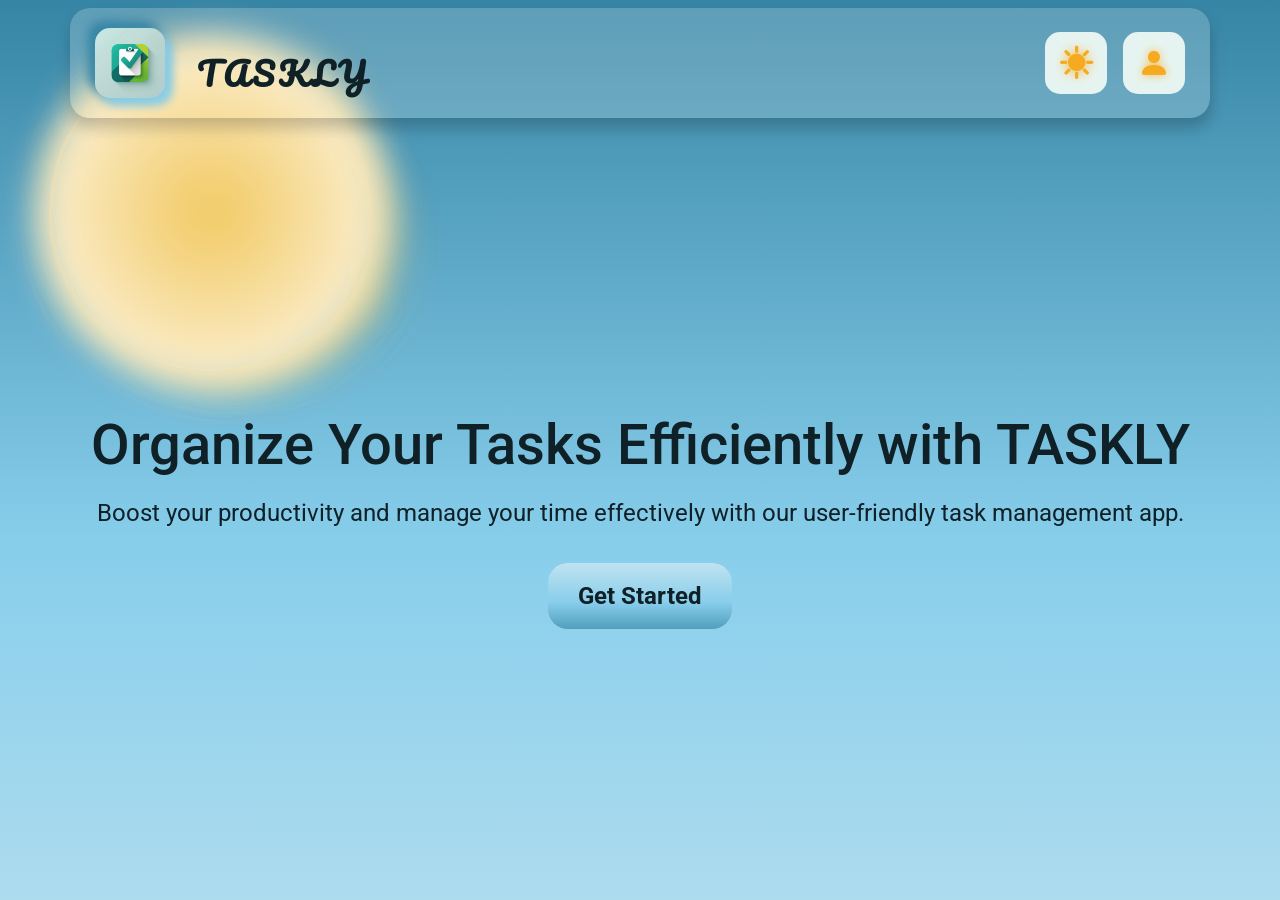
==== commit c028d67f: "Add files via upload" ====
--- a/index.html
+++ b/index.html
@@ -26,10 +26,6 @@
     <div class="sunDiv parent-sun">
         <div class="sunDiv sun">
             <div class="sunDiv rotate">
-                <span></span>
-                <span></span>
-                <span></span>
-                <span></span>
                 <span></span>
                 <span></span>
                 <span></span>
--- a/CSS/Sun.css
+++ b/CSS/Sun.css
@@ -75,86 +75,6 @@
     transform: rotateY(50deg) rotateX(140deg);
 }
 
-.sun span:nth-of-type(11) {
-    transform: rotateY(77deg) rotateX(121deg);
-}
-
-.sun span:nth-of-type(12) {
-    transform: rotateY(168deg) rotateX(96deg);
-}
-
-.sun span:nth-of-type(13) {
-    transform: rotateY(182deg) rotateX(117deg);
-}
-
-.sun span:nth-of-type(14) {
-    transform: rotateY(252deg) rotateX(42deg);
-}
-
-.sun span:nth-of-type(15) {
-    transform: rotateY(195deg) rotateX(270deg);
-}
-
-.sun span:nth-of-type(16) {
-    transform: rotateY(304deg) rotateX(64deg);
-}
-
-.sun span:nth-of-type(17) {
-    transform: rotateY(85deg) rotateX(323deg);
-}
-
-.sun span:nth-of-type(18) {
-    transform: rotateY(162deg) rotateX(306deg);
-}
-
-.sun span:nth-of-type(19) {
-    transform: rotateY(323deg) rotateX(380deg);
-}
-
-.sun span:nth-of-type(20) {
-    transform: rotateY(320deg) rotateX(340deg);
-}
-
-.sun span:nth-of-type(21) {
-    transform: rotateY(105deg) rotateX(189deg);
-}
-
-.sun span:nth-of-type(22) {
-    transform: rotateY(88deg) rotateX(66deg);
-}
-
-.sun span:nth-of-type(23) {
-    transform: rotateY(276deg) rotateX(460deg);
-}
-
-.sun span:nth-of-type(24) {
-    transform: rotateY(408deg) rotateX(336deg);
-}
-
-.sun span:nth-of-type(25) {
-    transform: rotateY(250deg) rotateX(475deg);
-}
-
-.sun span:nth-of-type(26) {
-    transform: rotateY(286deg) rotateX(130deg);
-}
-
-.sun span:nth-of-type(27) {
-    transform: rotateY(270deg) rotateX(459deg);
-}
-
-.sun span:nth-of-type(28) {
-    transform: rotateY(392deg) rotateX(476deg);
-}
-
-.sun span:nth-of-type(29) {
-    transform: rotateY(435deg) rotateX(435deg);
-}
-
-.sun span:nth-of-type(30) {
-    transform: rotateY(120deg) rotateX(180deg);
-}
-
 .sun .rotate {
     perspective: none;
     animation: rotate 15s linear infinite;
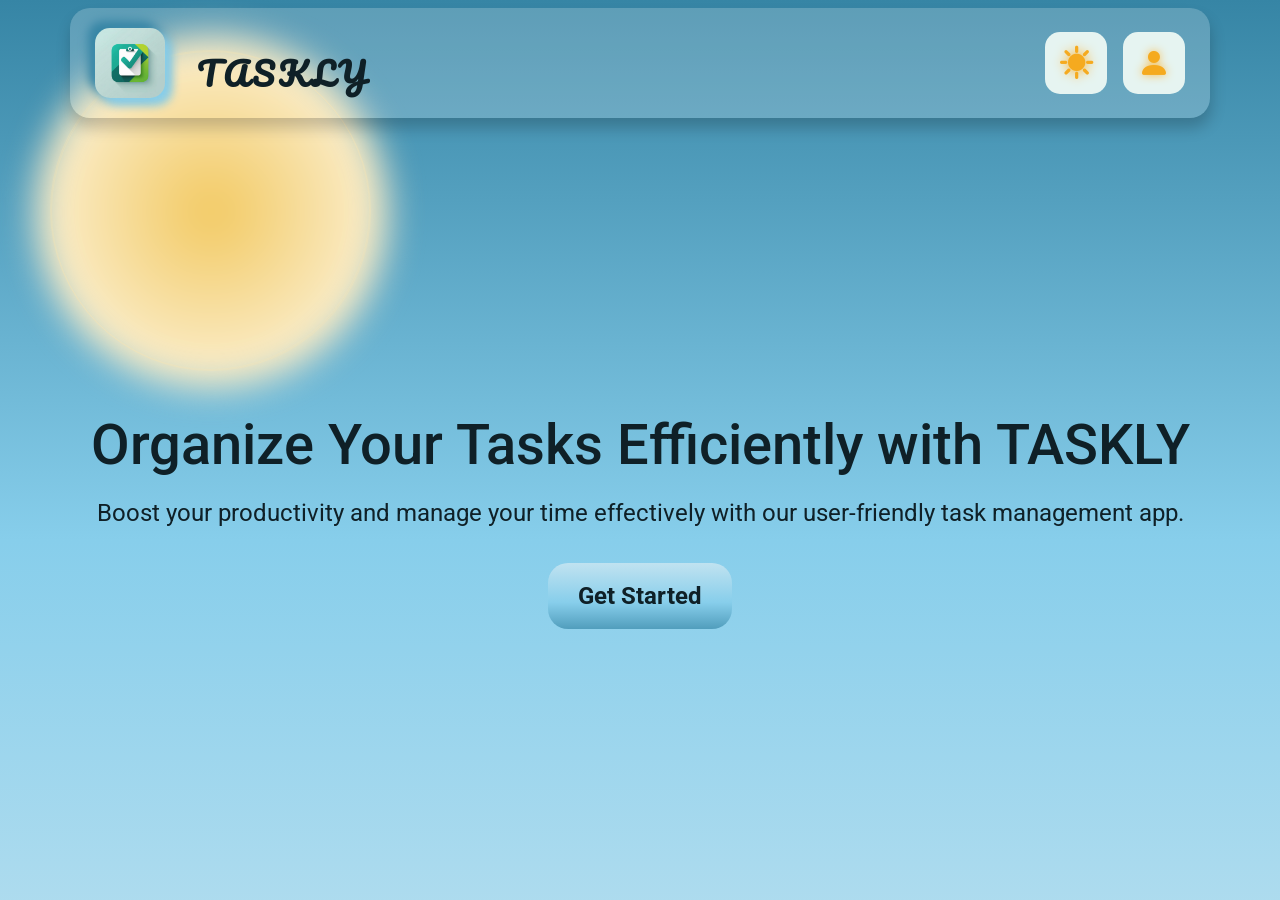
==== commit 7c1e2c3d: "Add files via upload" ====
--- a/index.html
+++ b/index.html
@@ -26,16 +26,6 @@
     <div class="sunDiv parent-sun">
         <div class="sunDiv sun">
             <div class="sunDiv rotate">
-                <span></span>
-                <span></span>
-                <span></span>
-                <span></span>
-                <span></span>
-                <span></span>
-                <span></span>
-                <span></span>
-                <span></span>
-                <span></span>
             </div>
         </div>
     </div>
--- a/CSS/Sun.css
+++ b/CSS/Sun.css
@@ -26,53 +26,12 @@
 }
 
 .sun,
-.sun span,
 .sun:after,
 .sun .rotate {
     width: 20rem;
     aspect-ratio: 1/1;
     border-radius: 50%;
     border: 1px solid rgba(242, 201, 97, 0.3);
-}
-
-.sun span:nth-of-type(1) {
-    transform: rotateY(12deg) rotateX(4deg);
-}
-
-.sun span:nth-of-type(2) {
-    transform: rotateY(24deg) rotateX(26deg);
-}
-
-.sun span:nth-of-type(3) {
-    transform: rotateY(3deg) rotateX(33deg);
-}
-
-.sun span:nth-of-type(4) {
-    transform: rotateY(48deg) rotateX(56deg);
-}
-
-.sun span:nth-of-type(5) {
-    transform: rotateY(90deg) rotateX(85deg);
-}
-
-.sun span:nth-of-type(6) {
-    transform: rotateY(6deg) rotateX(24deg);
-}
-
-.sun span:nth-of-type(7) {
-    transform: rotateY(91deg) rotateX(42deg);
-}
-
-.sun span:nth-of-type(8) {
-    transform: rotateY(48deg) rotateX(8deg);
-}
-
-.sun span:nth-of-type(9) {
-    transform: rotateY(135deg) rotateX(27deg);
-}
-
-.sun span:nth-of-type(10) {
-    transform: rotateY(50deg) rotateX(140deg);
 }
 
 .sun .rotate {
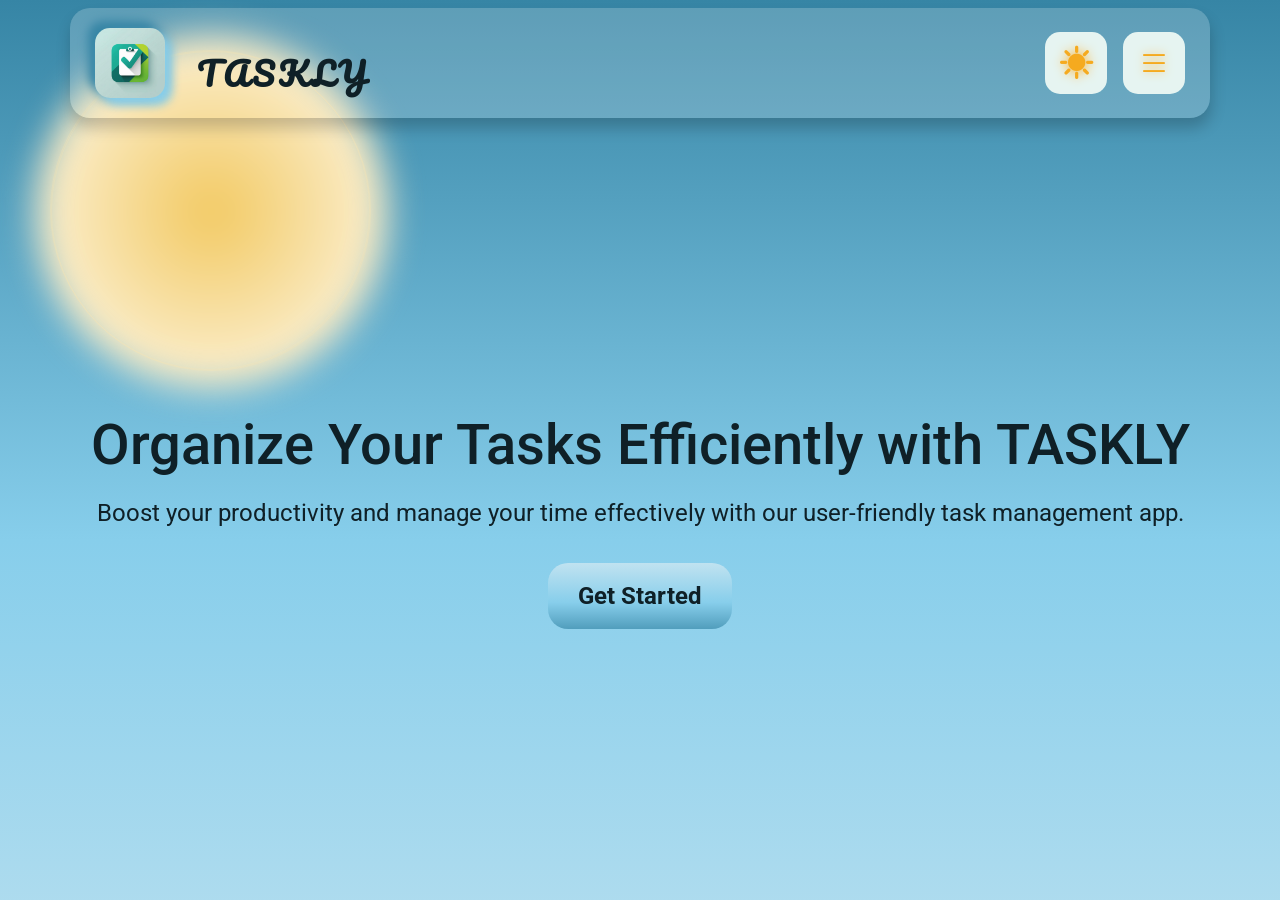
==== commit 98be4f9e: "Add files via upload" ====
--- a/index.html
+++ b/index.html
@@ -14,21 +14,22 @@
 
   <!-- CSS Files -->
   <link rel="stylesheet" href="CSS/Styles.css" />
-  <link rel="stylesheet" href="CSS/DarkModeStyles.css" />
-  <link rel="stylesheet" href="CSS/KeyFrames.css" />
-  <link rel="stylesheet" href="CSS/MediaQueries.css" />
-  <link rel="stylesheet" href="CSS/Sun.css" />
-  <link rel="stylesheet" href="CSS/Moon.css" />
+  <link rel="stylesheet" href="CSS/Navbar.css" />
+  <link rel="stylesheet" href="CSS/Addons/DarkModeStyles.css" />
+  <link rel="stylesheet" href="CSS/Addons/KeyFrames.css" />
+  <link rel="stylesheet" href="CSS/Addons/MediaQueries.css" />
+  <link rel="stylesheet" href="CSS/Addons/Sun.css" />
+  <link rel="stylesheet" href="CSS/Addons/Moon.css" />
 </head>
 
 <body onload="heroSectionHeight()" onresize="heroSectionHeight()">
-    <!-- Sun Light Mode -->
-    <div class="sunDiv parent-sun">
-        <div class="sunDiv sun">
-            <div class="sunDiv rotate">
-            </div>
-        </div>
-    </div>
+  <!-- Sun Light Mode -->
+  <div class="sunDiv parent-sun">
+      <div class="sunDiv sun">
+          <div class="sunDiv rotate">
+          </div>
+      </div>
+  </div>
 
   <!-- Moon Dark Mode -->
   <div class="moonDiv">
@@ -52,8 +53,8 @@
         </h1>
       </a>
       <button class="navbar-toggler" type="button" data-bs-toggle="collapse" data-bs-target="#navbarNav"
-        aria-controls="navbarNav" aria-expanded="false" aria-label="Toggle navigation">
-        <span class="navbar-toggler-icon"></span>
+          aria-controls="navbarNav" aria-expanded="false" aria-label="Toggle navigation">
+          <i class="bi bi-list text-white fs-1"></i>
       </button>
       <div class="collapse navbar-collapse justify-content-end" id="navbarNav">
         <div class="d-flex justify-content-center align-items-center gap-3 my-2 my-md-0">
--- a/CSS/Styles.css
+++ b/CSS/Styles.css
@@ -4,6 +4,7 @@
     --LightColor1: #c0e2f0;
     --LightColor2: #87ceeb;
     --LightColor3: #3685a5;
+    --TransparentLightColor3: rgba(54, 133, 165, 0.5);
     --DarkColor1: #0F2027;
     --TransparentDarkColor1: rgba(15, 32, 39, 0.9);
     --DarkColor2: #203A43;
@@ -21,7 +22,7 @@
     font-family: 'Roboto', sans-serif;
 }
 
-canvas {
+#stars {
     display: block;
     position: fixed;
     top: 0;
@@ -44,614 +45,3 @@
     background-attachment: fixed;
     transition: 1s ease-in-out;
 }
-
-/* Navbar */
-.navbar {
-    font-weight: bold;
-    position: static;
-    top: 0px;
-    z-index: 999;
-    margin-bottom: 15px;
-}
-
-.navbar .container {
-    background: transparent;
-    border-radius: 20px;
-    padding: 15px 25px;
-    position: relative;
-    box-shadow: 1px 10px 15px rgba(0, 0, 0, 0.2);
-}
-
-.navbar .container::before,
-.dataForms::before,
-.home::before,
-.modal .modal-content::before {
-    content: "";
-    position: absolute;
-    top: 0;
-    left: 0;
-    width: 100%;
-    height: 100%;
-    border-radius: 20px;
-    z-index: -1;
-    background-color: rgba(255, 255, 255, 0.2);
-    transition: 0.6s ease-in-out;    
-}
-
-.navbar .logo {
-    display: flex;
-    align-items: center;
-    justify-content: center;
-    flex-wrap: wrap;
-    color: #e6f4f1 !important;
-    gap: 2rem;
-    margin: 0;
-}
-
-.navbar .logo img {
-    width: 70px;
-    height: 70px;
-    border-radius: 15px;
-    filter: drop-shadow(7px 7px 5px var(--LightColor2)) drop-shadow(-7px -7px 5px var(--LightColor3));
-}
-
-.navbar .logo:hover img {
-    transform: scale(1.2);
-    filter: drop-shadow(7px 7px 5px var(--LightColor3)) drop-shadow(-7px -7px 5px var(--LightColor2));
-}
-
-.navbar .logo h1 {
-    font-size: clamp(1.5rem, 7vw, 2rem);
-    font-weight: bold;
-    color: var(--DarkColor1);
-    margin: 0;
-    display: flex;
-    gap: 0.25rem;
-}
-
-.navbar .logo:hover h1 {
-    transform: scale(1.2);
-}
-
-.navbar .logo h1 span {
-    font-family: 'Pacifico', cursive;
-    display: inline-block;
-    animation: wave 2s linear infinite;
-    transform: translateY(10px);
-}
-
-.navbar .logo h1 span:nth-child(1) {
-    animation-delay: 0s;
-}
-
-.navbar .logo h1 span:nth-child(2) {
-    animation-delay: 0.2s;
-}
-
-.navbar .logo h1 span:nth-child(3) {
-    animation-delay: 0.4s;
-}
-
-.navbar .logo h1 span:nth-child(4) {
-    animation-delay: 0.6s;
-}
-
-.navbar .logo h1 span:nth-child(5) {
-    animation-delay: 0.8s;
-}
-
-.navbar .logo h1 span:nth-child(6) {
-    animation-delay: 1.0s;
-}
-
-.loginBtn,
-.mode-icon {
-    border: none;
-    background-color: transparent;
-    text-decoration: none;
-}
-
-.mode-icon::before,
-.loginBtn::before {
-    font-family: "bootstrap-icons";
-    font-size: 32px;
-    color: #f5aa1f;
-    text-shadow: 0px 0px 10px #f8bd50;
-    background-color: #e6f4f1;
-    border-radius: 15px;
-    padding: 15px;
-    cursor: pointer;
-    transition: 0.6s ease-in-out;
-}
-
-.mode-icon::before {
-    content: "\F1D1";
-}
-
-.loginBtn::before {
-    content: "\F4DA";
-}
-
-.loginBtn:hover,
-.mode-icon:hover {
-    transform: scale(1.2);
-}
-
-.hero-section {
-    display: flex;
-    flex-direction: column;
-    justify-content: center;
-    align-items: center;
-}
-
-.hero-title {
-    font-size: clamp(2rem, 5vw, 3.5rem);
-    color: var(--DarkColor1);
-    margin-bottom: 1rem;
-}
-
-.hero-subtitle {
-    font-size: clamp(1rem, 3vw, 1.5rem);
-    color: var(--DarkColor1);
-    margin-bottom: 2rem;
-}
-
-.getStartedBtn {
-    background: linear-gradient(to bottom,
-            var(--LightColor1),
-            var(--LightColor2),
-            var(--LightColor3),
-            var(--DarkColor1),
-            var(--DarkColor2),
-            var(--DarkColor3));
-    background-size: 300% 300%;
-    background-position: top;
-    border-radius: 20px;
-    padding: 15px 30px;
-    font-size: clamp(1.2rem, 3vw, 1.5rem);
-    font-weight: bold;
-    color: var(--DarkColor1);
-    border: none;
-}
-
-.getStartedBtn:hover {
-    transform: scale(1.2);
-}
-
-/* Data Forms */
-.dataForms {
-    background-color: transparent;
-    border-radius: 20px;
-    padding: 0;
-    box-shadow: 1px 10px 15px rgba(0, 0, 0, 0.2);
-    position: relative;
-    overflow: hidden;
-}
-
-.dataForms .showSignUp {
-    position: absolute;
-    top: -85px;
-    left: 0px;
-    padding: 25px 20px 15px;
-    width: fit-content;
-    font-weight: bold;
-    border: none;
-    background-color: var(--LightColor2);
-    color: var(--DarkColor1);
-    transition: 0.6s ease-in-out;
-    display: none;
-    flex-direction: column;
-    align-items: center;
-    justify-content: center;
-    gap: 25px;
-    z-index: 3;
-    clip-path: polygon(0% 10%,
-            50% 0%,
-            100% 10%,
-            100% 90%,
-            50% 100%,
-            0% 90%);
-}
-
-.dataForms h1 {
-    width: 100%;
-    font-size: clamp(1.5rem, 3vw, 3rem);
-    color: var(--DarkColor1);
-    font-weight: bold;
-    text-align: center;
-}
-
-.dataForms p {
-    color: var(--DarkColor1);
-    opacity: 0.8;
-    font-size: clamp(0.9rem, 2vw, 1.2rem);
-    text-align: center;
-}
-
-.dataForms .social-links {
-    display: flex;
-    flex-direction: row;
-    justify-content: center;
-    align-items: center;
-    gap: clamp(1.5rem, 3vw, 2rem);
-}
-
-.dataForms .social-links a {
-    font-size: clamp(1rem, 5vw, 1.5rem);
-    color: var(--DarkColor1);
-    border: 1px solid var(--DarkColor1);
-    padding: 10px 1rem;
-    border-radius: 100%;
-    transition: 0.4s ease-in-out;
-}
-
-.dataForms .social-links a:hover {
-    background-color: var(--DarkColor1);
-    color: var(--OffWhite);
-    transform: scale(1.2);
-}
-
-.dataForms>div {
-    padding: clamp(2rem, 3vw, 3rem) clamp(1.25rem, 5vw, 5rem);
-    display: flex;
-    flex-direction: column;
-    gap: 1rem;
-}
-
-.dataForms form {
-    display: flex;
-    flex-direction: column;
-    flex-wrap: wrap;
-    align-items: center;
-    justify-content: center;
-    gap: 1.5rem;
-}
-
-.dataForms form>div {
-    width: 100%;
-    min-height: 51px;
-    display: flex;
-    flex-direction: column;
-    align-items: center;
-}
-
-.dataForms form input:focus {
-    outline: none;
-    box-shadow: none;
-}
-
-.dataForms form .form-control {
-    border: none;
-    border-bottom: 1px solid var(--DarkColor1);
-    padding: 10px;
-    background-color: transparent;
-    font-size: 1.25rem;
-    color: var(--DarkColor1);
-    transition: 0.6s ease-in-out;
-}
-
-.dataForms form .form-control::placeholder {
-    color: var(--DarkColor1);
-    opacity: 0.8;
-    transition: 0.6s ease-in-out;
-}
-
-.dataForms form .form-control:focus {
-    background-color: transparent;
-}
-
-.dataForms form div:has(.form-switch) {
-    flex-wrap: wrap;
-    flex-direction: row;
-    justify-content: space-between;
-    align-items: center;
-    gap: 10px;
-}
-
-.dataForms form .form-switch .form-check-input {
-    background-color: var(--LightColor2);
-    border-color: var(--LightColor2);
-    background-image: url("data:image/svg+xml,%3csvg xmlns='http://www.w3.org/2000/svg' viewBox='-4 -4 8 8'%3e%3ccircle r='3' fill='%23fff'/%3e%3c/svg%3e") !important;
-    transition: 0.6s ease-in-out;
-}
-
-.dataForms form .form-switch .form-check-input:focus {
-    background-image: url("data:image/svg+xml,%3csvg xmlns='http://www.w3.org/2000/svg' viewBox='-4 -4 8 8'%3e%3ccircle r='3' fill='%23fff'/%3e%3c/svg%3e") !important;
-}
-
-.dataForms form .form-switch .form-check-input:checked {
-    background-color: var(--DarkColor1);
-    border-color: var(--DarkColor1);
-    background-image: url("data:image/svg+xml,%3csvg xmlns='http://www.w3.org/2000/svg' viewBox='-4 -4 8 8'%3e%3ccircle r='3' fill='%23fff'/%3e%3c/svg%3e") !important;
-}
-
-.dataForms form div:has(.form-switch) label {
-    font-size: clamp(0.9rem, 5vw, 1.1rem);
-    color: var(--DarkColor1);
-}
-
-.dataForms form .f-pass-btn {
-    color: var(--DarkColor1);
-    text-decoration: none;
-    font-size: clamp(0.9rem, 5vw, 1.1rem);
-}
-
-.dataForms form .f-pass-btn:hover {
-    text-decoration: underline;
-}
-
-.dataForms .submitBtn {
-    color: var(--DarkColor1);
-    border: 2px solid var(--DarkColor1);
-    border-radius: 50px;
-    padding: 10px clamp(30px, 3vw, 50px);
-    font-size: clamp(1rem, 5vw, 1.5rem);
-    background-color: transparent;
-    font-weight: bold;
-}
-
-.dataForms .submitBtn:hover {
-    background-color: var(--DarkColor1);
-    color: var(--OffWhite);
-    transform: scale(1.2);
-}
-
-.dataForms .overlay {
-    position: absolute;
-    border-radius: 20px;
-    top: 0;
-    right: 0;
-    background: linear-gradient(to bottom,
-            var(--LightColor1),
-            var(--LightColor2),
-            var(--LightColor3));
-    background-position: var(--bg-pos, right);
-    height: 100%;
-    width: 50%;
-    display: flex;
-    flex-direction: column;
-    justify-content: center;
-    align-items: center;
-    z-index: 0;
-    transition: 0.6s ease-in-out;
-}
-
-.dataForms .overlay::before {
-    content: '';
-    background: linear-gradient(to bottom,
-            var(--DarkColor1),
-            var(--DarkColor2),
-            var(--DarkColor3));
-    background-size: 200%;
-    background-position: var(--bg-pos, right);
-    position: absolute;
-    top: 0;
-    left: 0;
-    width: 100%;
-    height: 100%;
-    z-index: 1;
-    opacity: 0;
-    border-radius: 20px;
-    transition: 0.6s ease-in-out;
-}
-
-.dataForms .overlay * {
-    z-index: 2;
-}
-
-/* Tasks */
-
-.hero-section:has(.home) {
-    justify-content: flex-start;
-    padding-top: 1.5rem;
-}
-
-.home {
-    background-color: transparent;
-    display: flex;
-    flex-direction: column;
-    align-items: center;
-    justify-content: center;
-    border-radius: 20px;
-    padding: clamp(0.5rem, 5vw, 2rem);
-    position: relative;
-    box-shadow: 1px 10px 15px rgba(0, 0, 0, 0.2);
-}
-
-.home h1 {
-    display: flex;
-    align-self: center;
-    justify-self: flex-start;
-    margin: 0;
-    color: var(--DarkColor1);
-}
-
-.home .tasks {
-    width: 100%;
-}
-
-.home .tasks .task {
-    background-color: var(--LightColor3);
-    border-radius: 100rem;
-    display: flex;
-    flex-direction: row;
-    justify-content: flex-start;
-    align-items: center;
-    gap: 20px;
-    overflow: hidden;
-    width: 100%;
-    margin-bottom: 2rem;
-}
-
-.home .tasks .task .taskNumber {
-    display: flex;
-    align-self: stretch;
-    filter: drop-shadow(1px 0px 10px var(--DarkColor1));
-    width: 30%;
-}
-
-.home .tasks .task .taskNumber .shape {
-    background-color: var(--LightColor2);
-    clip-path: polygon(0% 0%,
-            50% 0%,
-            100% 100%,
-            0% 100%);
-    display: flex;
-    align-items: center;
-    width: 100%;
-}
-
-.home .tasks .task .taskNumber .num {
-    /* border: 2px solid  var(--DarkColor1); */
-    margin: 0;
-    padding: 10px;
-    margin-left: 10px;
-    border-radius: 200rem;
-}
-
-.home .tasks .task .taskNumber .num span {
-    font-size: clamp(1.5rem, 3vw, 7rem);
-    padding: clamp(0.5rem, 3vw, 1.75rem);
-    background-color: var(--LightColor1);
-    clip-path: circle();
-}
-
-.home .tasks .task .taskContent {
-    display: flex;
-    flex-direction: row;
-    justify-content: space-between;
-    align-items: center;
-    width: 70%;
-}
-
-.home .tasks .task .taskContent .text {
-    display: flex;
-    flex-direction: column;
-    align-items: start;
-    text-align: start;
-    justify-content: center;
-    padding-block: 1rem;
-    width: clamp(80%, 5vw, 85%);
-}
-
-.home .tasks .task .taskContent .text * {
-    margin: 0;
-}
-
-.home .tasks .task .taskContent .btns {
-    display: flex;
-    flex-direction: column;
-    width: 20%;
-    align-self: stretch;
-}
-
-.home .tasks .task .taskContent .btns button {
-    font-size: clamp(1rem, 3vw, 1.5rem);
-    margin: 0;
-    border-radius: 0;
-    height: 50%;
-    display: flex;
-    align-items: center;
-    justify-content: center;
-}
-
-.btnAdd{
-    border-radius: 100px;
-    display: flex;
-    align-items: center;
-    justify-content: center;
-    border: 2px solid var(--DarkColor1);
-}
-
-#addTaskbtn{
-    font-weight: bold;
-    font-size: 4rem;
-    border: none;
-    background-color: transparent;
-    display: flex;
-    align-items: center;
-    justify-content: center;
-    padding: 0 16px;
-    clip-path: circle();
-    color: var(--DarkColor1);
-    transition: 0.4s ease-in-out;
-}
-
-#addTaskbtn:hover{
-    background-color: var(--DarkColor1);
-    color: var(--OffWhite);
-}
-
-.modal .modal-content{
-    background-color: transparent;
-    position: relative;
-    border: none;
-}
-
-.modal .modal-content::before {
-    background: linear-gradient(to bottom,
-        var(--LightColor1),
-        var(--LightColor2),
-        var(--LightColor3)
-    );
-}
-
-.modal .modal-header{
-    display: flex;
-    align-items: center;
-    justify-content: space-between;
-    border-bottom: 2px solid #0F2027;
-}
-
-.modal .modal-header h1{
-    color: var(--DarkColor1);
-}
-
-.modal .modal-header .cls{
-    background-color: transparent;
-    border: none;
-    font-size: 2rem;
-    color: var(--DarkColor1);
-    transition: 0.3s !important;
-}
-.modal .modal-header .cls:hover{
-    color: var(--OffWhite);
-}
-
-.modal .modal-body form{
-    display: flex;
-    flex-direction: column;
-    align-items: stretch;
-}
-
-.modal .modal-body form input:focus,
-.modal .modal-body form textarea:focus {
-    outline: none;
-    box-shadow: none;
-}
-
-.modal .modal-body form input,
-.modal .modal-body form span,
-.modal .modal-body form textarea {
-    border: none;
-    border-bottom: 1px solid var(--DarkColor1);
-    padding: 10px;
-    background-color: transparent;
-    font-size: 1.25rem;
-    color: var(--DarkColor1);
-    transition: 0.6s ease-in-out;
-}
-
-.modal .modal-body form input::placeholder,
-.modal .modal-body form textarea::placeholder {
-    color: var(--DarkColor1);
-    transition: 0.6s ease-in-out;
-}
-
-.modal .modal-body form #taskname:focus {
-    background-color: transparent;
-}
-
-.modal .modal-footer{
-    border-top: 2px solid #0F2027;
-}
--- a/CSS/Navbar.css
+++ b/CSS/Navbar.css
@@ -0,0 +1,169 @@
+/* Navbar */
+.navbar {
+    font-weight: bold;
+    position: static;
+    top: 0px;
+    z-index: 999;
+    margin-bottom: 15px;
+}
+
+.navbar .container {
+    background: transparent;
+    border-radius: 20px;
+    padding: 15px 25px;
+    position: relative;
+    box-shadow: 1px 10px 15px rgba(0, 0, 0, 0.2);
+}
+
+.navbar .container::before{
+    content: "";
+    position: absolute;
+    top: 0;
+    left: 0;
+    width: 100%;
+    height: 100%;
+    border-radius: 20px;
+    z-index: -1;
+    background-color: rgba(255, 255, 255, 0.2);
+    transition: 0.6s ease-in-out;    
+}
+
+.navbar .logo {
+    display: flex;
+    align-items: center;
+    justify-content: center;
+    flex-wrap: wrap;
+    color: #e6f4f1 !important;
+    gap: 2rem;
+    margin: 0;
+}
+
+.navbar .logo img {
+    width: 70px;
+    height: 70px;
+    border-radius: 15px;
+    filter: drop-shadow(7px 7px 5px var(--LightColor2)) drop-shadow(-7px -7px 5px var(--LightColor3));
+}
+
+.navbar .logo:hover img {
+    transform: scale(1.2);
+    filter: drop-shadow(7px 7px 5px var(--LightColor3)) drop-shadow(-7px -7px 5px var(--LightColor2));
+}
+
+.navbar .logo h1 {
+    font-size: clamp(1.5rem, 7vw, 2rem);
+    font-weight: bold;
+    color: var(--DarkColor1);
+    margin: 0;
+    display: flex;
+    gap: 0.25rem;
+}
+
+.navbar .logo:hover h1 {
+    transform: scale(1.2);
+}
+
+.navbar .logo h1 span {
+    font-family: 'Pacifico', cursive;
+    display: inline-block;
+    animation: wave 2s linear infinite;
+    transform: translateY(10px);
+}
+
+.navbar .logo h1 span:nth-child(1) {
+    animation-delay: 0s;
+}
+
+.navbar .logo h1 span:nth-child(2) {
+    animation-delay: 0.2s;
+}
+
+.navbar .logo h1 span:nth-child(3) {
+    animation-delay: 0.4s;
+}
+
+.navbar .logo h1 span:nth-child(4) {
+    animation-delay: 0.6s;
+}
+
+.navbar .logo h1 span:nth-child(5) {
+    animation-delay: 0.8s;
+}
+
+.navbar .logo h1 span:nth-child(6) {
+    animation-delay: 1.0s;
+}
+
+.loginBtn,
+.mode-icon {
+    border: none;
+    background-color: transparent;
+    text-decoration: none;
+}
+
+.mode-icon::before,
+.loginBtn::before {
+    font-family: "bootstrap-icons";
+    font-size: 32px;
+    color: #f5aa1f;
+    text-shadow: 0px 0px 10px #f8bd50;
+    background-color: #e6f4f1;
+    border-radius: 15px;
+    padding: 15px;
+    cursor: pointer;
+    transition: 0.6s ease-in-out;
+}
+
+.mode-icon::before {
+    content: "\F1D1";
+}
+
+.loginBtn::before {
+    content: "\F479";
+}
+
+.loginBtn:hover,
+.mode-icon:hover {
+    transform: scale(1.2);
+}
+
+.hero-section {
+    display: flex;
+    flex-direction: column;
+    justify-content: center;
+    align-items: center;
+}
+
+.hero-title {
+    font-size: clamp(2rem, 5vw, 3.5rem);
+    color: var(--DarkColor1);
+    margin-bottom: 1rem;
+}
+
+.hero-subtitle {
+    font-size: clamp(1rem, 3vw, 1.5rem);
+    color: var(--DarkColor1);
+    margin-bottom: 2rem;
+}
+
+.getStartedBtn {
+    background: linear-gradient(to bottom,
+            var(--LightColor1),
+            var(--LightColor2),
+            var(--LightColor3),
+            var(--DarkColor1),
+            var(--DarkColor2),
+            var(--DarkColor3));
+    background-size: 300% 300%;
+    background-position: top;
+    border-radius: 20px;
+    padding: 15px 30px;
+    font-size: clamp(1.2rem, 3vw, 1.5rem);
+    font-weight: bold;
+    color: var(--DarkColor1);
+    border: none;
+}
+
+.getStartedBtn:hover {
+    transform: scale(1.2);
+}
--- a/CSS/Addons/DarkModeStyles.css
+++ b/CSS/Addons/DarkModeStyles.css
@@ -0,0 +1,173 @@
+body:has(#Mode:checked) .sunDiv.parent-sun{
+    opacity: 0;
+}
+body:has(#Mode:checked) canvas,
+body:has(#Mode:checked) .moonDiv{
+    opacity: 1;
+}
+
+body:has(#Mode:checked) {
+    background: linear-gradient(to bottom, 
+        var(--LightColor3), 
+        var(--LightColor2), 
+        var(--LightColor1), 
+        var(--DarkColor1), 
+        var(--DarkColor2), 
+        var(--DarkColor3)
+    );
+    background-size: 300% 300%;
+    background-position: bottom;
+}
+
+body:has(#Mode:checked) .navbar .container::before,
+body:has(#Mode:checked) .dataForms::before,
+body:has(#Mode:checked) .home::before,
+body:has(#Mode:checked) .modal .modal-content::before{
+    background-color: rgba(134, 134, 134, 0.1);
+}
+
+body:has(#Mode:checked) .navbar .logo span,
+body:has(#Mode:checked) .hero-title,
+body:has(#Mode:checked) h1,
+body:has(#Mode:checked) h2,
+body:has(#Mode:checked) h3,
+body:has(#Mode:checked) h4,
+body:has(#Mode:checked) h5,
+body:has(#Mode:checked) p,
+body:has(#Mode:checked) a,
+body:has(#Mode:checked) label,
+body:has(#Mode:checked) span,
+body:has(#Mode:checked) form input,
+body:has(#Mode:checked) form textarea,
+body:has(#Mode:checked) form input::placeholder,
+body:has(#Mode:checked) form textarea::placeholder,
+body:has(#Mode:checked) .modal .modal-header .cls i
+{
+    color: var(--OffWhite);
+}
+
+body:has(#Mode:checked) .mode-icon::before {
+    content: "\F495";
+    background-color: var(--DarkColor1);
+    color: var(--OffWhite);
+    text-shadow: 0px 0px 10px var(--OffWhite);
+}
+
+body:has(#Mode:checked) .loginBtn::before{
+    background-color: var(--DarkColor1);
+    color: var(--OffWhite);
+    text-shadow: 0px 0px 10px var(--OffWhite);
+}
+
+body:has(#Mode:checked) .hero-subtitle {
+    color: var(--DarkOffWhite);
+}
+
+body:has(#Mode:checked) .getStartedBtn {
+    background: linear-gradient(to bottom, var(--LightColor1), var(--LightColor2), var(--LightColor3), var(--DarkColor1), var(--DarkColor2), var(--DarkColor3));
+    background-size: 300% 300%;
+    background-position: bottom;
+    color: var(--OffWhite);
+}
+
+/* Data Forms */
+
+body:has(#Mode:checked) .dataForms .showSignUp{
+    background-color: var(--DarkColor1);
+    color: var(--OffWhite);
+}
+
+body:has(#Mode:checked) .dataForms .social-links a{
+    border: 1px solid var(--OffWhite);
+}
+body:has(#Mode:checked) .dataForms .social-links a:hover{
+    background-color: var(--OffWhite);
+    color: var(--DarkColor1);
+    transform: scale(1.2);
+}
+
+body:has(#Mode:checked) .dataForms .form-control {
+    color: var(--OffWhite);
+    border-bottom: 1px solid var(--OffWhite);
+}
+
+body:has(#Mode:checked) .dataForms .form-control::placeholder {
+    color: var(--DarkOffWhite);
+}
+
+body:has(#Mode:checked) .dataForms form div:has(.form-switch) input[type="checkbox"]{
+    background-color: var(--DarkColor2);
+    border-color: var(--DarkColor2);
+}
+
+body:has(#Mode:checked) .dataForms form div:has(.form-switch) input[type="checkbox"]:checked{
+    background-color: var(--LightColor2);
+    border-color: var(--LightColor2);
+}
+
+body:has(#Mode:checked) .dataForms .submitBtn {
+    color: var(--OffWhite);
+    border-color: var(--OffWhite);
+}
+
+body:has(#Mode:checked) .dataForms .submitBtn {
+    color: var(--OffWhite);
+    border-color: var(--OffWhite);
+}
+
+body:has(#Mode:checked) .dataForms .submitBtn:hover {
+    background-color: var(--OffWhite);
+    color: var(--DarkColor1);
+}
+
+body:has(#Mode:checked) .dataForms .overlay::before {
+    opacity: 1;
+}
+
+body:has(#Mode:checked) .home .tasks .task{
+    background-color: var(--TransparentDarkColor1);
+}
+
+body:has(#Mode:checked) .home .tasks .task .taskNumber{
+    filter: drop-shadow(0px 0px 15px var(--LightColor1));
+}
+
+body:has(#Mode:checked) .home .tasks .task .taskNumber .shape{
+    background-color: var(--DarkColor2);
+}
+
+body:has(#Mode:checked) .home .tasks .task .taskNumber .num span{
+    background-color: var(--DarkColor3);
+}
+
+body:has(#Mode:checked) .btnAdd{
+    border: 2px solid var(--OffWhite);
+}
+
+body:has(#Mode:checked) #addTaskbtn,
+body:has(#Mode:checked) .modal .modal-footer button{
+    background-color: transparent;
+    color: var(--OffWhite);
+}
+
+body:has(#Mode:checked) #addTaskbtn:hover,
+body:has(#Mode:checked) .modal .modal-footer button:hover{
+    background-color: var(--OffWhite);
+    color: var(--DarkColor1);
+}
+
+body:has(#Mode:checked) .modal .modal-header .cls i:hover{
+    color: var(--DarkColor3);
+}
+
+body:has(#Mode:checked) .modal .modal-content::before {
+    background: linear-gradient(to bottom,
+        var(--DarkColor1),
+        var(--DarkColor2),
+        var(--DarkColor3)
+    );
+}
+
+body:has(#Mode:checked) #addTaskModal .btn-close {
+    filter: brightness(0) invert(1);
+}
--- a/CSS/Addons/KeyFrames.css
+++ b/CSS/Addons/KeyFrames.css
@@ -0,0 +1,26 @@
+@keyframes wave {
+    0%, 100% {
+        transform: translateY(10px);
+    }
+    50% {
+        transform: translateY(-10px);
+    }
+}
+
+
+@keyframes MoonAnime{
+    0%{
+        transform: translate(-30px, 30px) scale(0.9);
+        box-shadow: none;
+    }
+
+    50%{
+        transform: translateX(0px, 0px) scale(1.02);
+        box-shadow: 0 0 10px var(--OffWhite), 0 0 80px 8px var(--OffWhite);
+    }
+
+    100%{
+        transform: translate(30px, -30px) scale(0.9);
+        box-shadow: none;
+    }
+}
--- a/CSS/Addons/MediaQueries.css
+++ b/CSS/Addons/MediaQueries.css
@@ -0,0 +1,105 @@
+@media (max-width:767px) {
+    .navbar .container {
+        align-items: center;
+        justify-content: center;
+        text-align: center;
+        gap: 1rem;
+    }
+
+    .navbar .logo {
+        text-align: center;
+        align-items: center;
+        justify-content: center;
+        gap: 1.75rem;
+    }
+
+    .dataForms{
+        border-top-left-radius: 0px;
+    }
+
+    .dataForms .showSignUp{
+        display: flex;
+    }
+
+    .dataForms .overlay{
+        display: none;
+    }
+
+    .home .tasks .task{
+        flex-direction: column;
+        align-items: center;
+        justify-content: center;
+        border-radius: 20px;
+    }
+
+    .home .tasks .task .taskNumber{
+        width: 100%;
+        filter: drop-shadow(0px 5px 15px  var(--DarkColor1));
+    }
+    
+    .home .tasks .task .taskNumber .shape{
+        clip-path: none;
+        justify-content: center;
+    }
+
+    .home .tasks .task .taskNumber .num{
+        border: none;
+        padding: 10px;
+        margin-left: 0px;
+        border-radius: 0rem;
+    }
+
+    .home .tasks .task .taskContent{
+        flex-direction: column;
+        align-items: center;
+        justify-content: center;
+        width: 100%;
+    }
+
+    .home .tasks .task .taskContent .text{
+        align-items: center;
+        text-align: center;
+    }
+    
+    .home .tasks .task .taskContent .btns{
+        flex-direction: row;
+        justify-content: center;
+        width: 100%;
+    }
+    
+    .home .tasks .task .taskContent .btns button{
+        height: 100%;
+        width: 50%;
+    }
+
+    .home .tasks .task .taskContent .btns button:nth-child(1){
+        justify-content: flex-end;
+    }
+    .home .tasks .task .taskContent .btns button:nth-child(2){
+        justify-content: flex-start;
+    }
+
+    .moonDiv {
+        align-items: flex-start;
+        justify-content: center !important;
+    }
+
+    .moonDiv .moon{
+        width: 240px;
+        height: 240px;
+        min-width: 240px;
+        min-height: 240px;
+    }
+
+    .sunDiv.parent-sun{
+        left: calc(50% - 120px) !important;
+    }
+
+    .sunDiv,
+    .sun,
+    .sun span,
+    .sun:after,
+    .sun .rotate{
+        width: 15rem !important;
+    }
+}
--- a/CSS/Addons/Sun.css
+++ b/CSS/Addons/Sun.css
@@ -0,0 +1,70 @@
+.sunDiv {
+    transform-style: preserve-3d;
+    perspective: 100rem;
+    width: 20rem;
+    aspect-ratio: 1/1;
+    margin: auto;
+}
+
+.sunDiv.parent-sun {
+    animation: move 6s linear infinite;
+    position: fixed;
+    top: 50px;
+    left: 50px;
+}
+
+.sunDiv *,
+.sunDiv *:after,
+.sunDiv *:before {
+    content: "";
+    position: absolute;
+    left: 0;
+    top: 0;
+    box-sizing: border-box;
+    transform-style: preserve-3d;
+    transition: 0.6s ease-in-out;
+}
+
+.sun,
+.sun:after,
+.sun .rotate {
+    width: 20rem;
+    aspect-ratio: 1/1;
+    border-radius: 50%;
+    border: 1px solid rgba(242, 201, 97, 0.3);
+}
+
+.sun .rotate {
+    perspective: none;
+    animation: rotate 15s linear infinite;
+}
+
+@keyframes rotate {
+    100% {
+        transform: rotateY(360deg);
+    }
+}
+
+@keyframes move {
+    0% {
+        transform: translateY(0);
+    }
+
+    50% {
+        transform: translateY(-20px);
+    }
+
+    100% {
+        transform: translateY(0);
+    }
+}
+
+.sun span {
+    box-shadow: 20px 0 50px rgba(242, 201, 97, 0.3);
+}
+
+.sun:after {
+    background: radial-gradient(#F2C961, #fff);
+    transform: translate3d(0, 0, 20rem) scale(0.66);
+    filter: blur(1rem);
+}
--- a/CSS/Addons/Moon.css
+++ b/CSS/Addons/Moon.css
@@ -0,0 +1,36 @@
+.moonDiv{
+    position: fixed;
+    top: 0;
+    left: 0;
+    display: flex;
+    align-items: flex-start;
+    justify-content: flex-start;
+    margin: 0px;
+    padding: 50px;
+    width: 100%;
+    height: 100vh;
+    overflow: hidden;
+    z-index: -1;
+    opacity: 0;
+    transition: 0.6s ease-in-out;
+}
+
+.moon{
+    background-color: var(--DarkColor1);
+    width: 356px;
+    height: 356px;
+    border-radius: 50%;
+    position: relative;
+}
+
+.moon::before{
+    content: "";
+    background-color: var(--DarkOffWhite);
+    position: absolute;
+    display: block;
+    height: 100%;
+    width: 100%;
+    border-radius: 50%;
+    z-index: -1;
+    animation: 3.2s MoonAnime linear infinite alternate;
+}
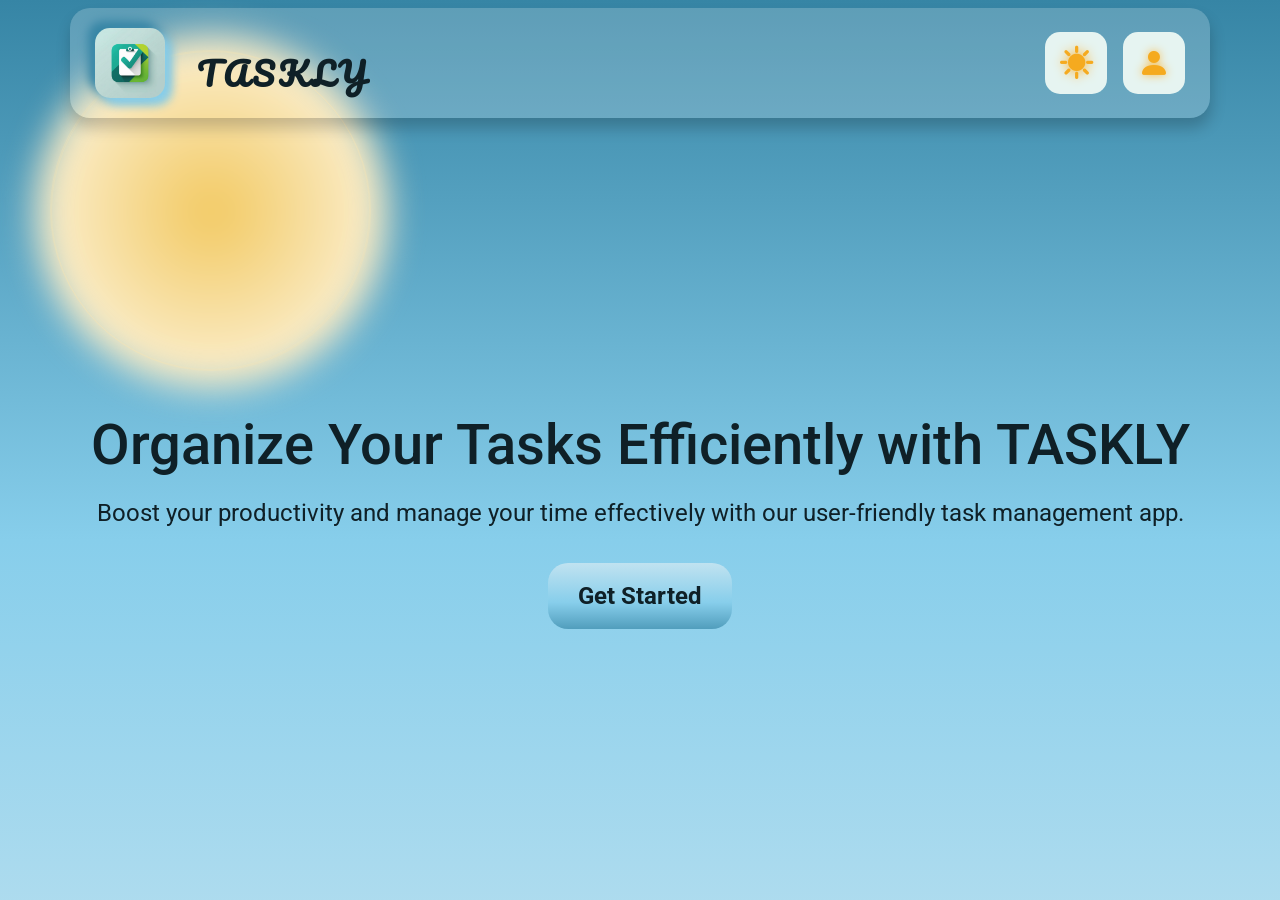
==== commit 4638a280: "Add files via upload" ====
--- a/index.html
+++ b/index.html
@@ -20,6 +20,12 @@
   <link rel="stylesheet" href="CSS/Addons/MediaQueries.css" />
   <link rel="stylesheet" href="CSS/Addons/Sun.css" />
   <link rel="stylesheet" href="CSS/Addons/Moon.css" />
+
+  <style>
+    .loginBtn::before {
+        content: "\F4DA";
+    }
+  </style>
 </head>
 
 <body onload="heroSectionHeight()" onresize="heroSectionHeight()">
--- a/CSS/Styles.css
+++ b/CSS/Styles.css
@@ -43,5 +43,28 @@
     background-position: top;
     background-repeat: no-repeat;
     background-attachment: fixed;
+    transition: none;
+}
+
+.offcanvas{
+    background: linear-gradient(to bottom,
+            var(--LightColor3),
+            var(--LightColor2),
+            var(--LightColor1),
+            var(--DarkColor1),
+            var(--DarkColor2),
+            var(--DarkColor3));
+    background-size: 300% 300%;
+    background-position: top;
+    background-repeat: no-repeat;
+    background-attachment: fixed;
     transition: 1s ease-in-out;
 }
+
+.sidebar-list{
+    list-style: none;
+    display: flex;
+    flex-direction: column;
+    align-items: start;
+    justify-content: flex-start;
+}
--- a/CSS/Navbar.css
+++ b/CSS/Navbar.css
@@ -28,7 +28,7 @@
     transition: 0.6s ease-in-out;    
 }
 
-.navbar .logo {
+.logo {
     display: flex;
     align-items: center;
     justify-content: center;
@@ -38,19 +38,19 @@
     margin: 0;
 }
 
-.navbar .logo img {
+.logo img {
     width: 70px;
     height: 70px;
     border-radius: 15px;
     filter: drop-shadow(7px 7px 5px var(--LightColor2)) drop-shadow(-7px -7px 5px var(--LightColor3));
 }
 
-.navbar .logo:hover img {
+.logo:hover img {
     transform: scale(1.2);
     filter: drop-shadow(7px 7px 5px var(--LightColor3)) drop-shadow(-7px -7px 5px var(--LightColor2));
 }
 
-.navbar .logo h1 {
+.logo h1 {
     font-size: clamp(1.5rem, 7vw, 2rem);
     font-weight: bold;
     color: var(--DarkColor1);
@@ -59,38 +59,38 @@
     gap: 0.25rem;
 }
 
-.navbar .logo:hover h1 {
+.logo:hover h1 {
     transform: scale(1.2);
 }
 
-.navbar .logo h1 span {
+.logo h1 span {
     font-family: 'Pacifico', cursive;
     display: inline-block;
     animation: wave 2s linear infinite;
     transform: translateY(10px);
 }
 
-.navbar .logo h1 span:nth-child(1) {
+.logo h1 span:nth-child(1) {
     animation-delay: 0s;
 }
 
-.navbar .logo h1 span:nth-child(2) {
+.logo h1 span:nth-child(2) {
     animation-delay: 0.2s;
 }
 
-.navbar .logo h1 span:nth-child(3) {
+.logo h1 span:nth-child(3) {
     animation-delay: 0.4s;
 }
 
-.navbar .logo h1 span:nth-child(4) {
+.logo h1 span:nth-child(4) {
     animation-delay: 0.6s;
 }
 
-.navbar .logo h1 span:nth-child(5) {
+.logo h1 span:nth-child(5) {
     animation-delay: 0.8s;
 }
 
-.navbar .logo h1 span:nth-child(6) {
+.logo h1 span:nth-child(6) {
     animation-delay: 1.0s;
 }
 
--- a/CSS/Addons/DarkModeStyles.css
+++ b/CSS/Addons/DarkModeStyles.css
@@ -170,4 +170,17 @@
 
 body:has(#Mode:checked) #addTaskModal .btn-close {
     filter: brightness(0) invert(1);
+}
+
+body:has(#Mode:checked) .offcanvas{
+    background: linear-gradient(to bottom, 
+        var(--LightColor3), 
+        var(--LightColor2), 
+        var(--LightColor1), 
+        var(--DarkColor1), 
+        var(--DarkColor2), 
+        var(--DarkColor3)
+    );
+    background-size: 300% 300%;
+    background-position: bottom;
 }
